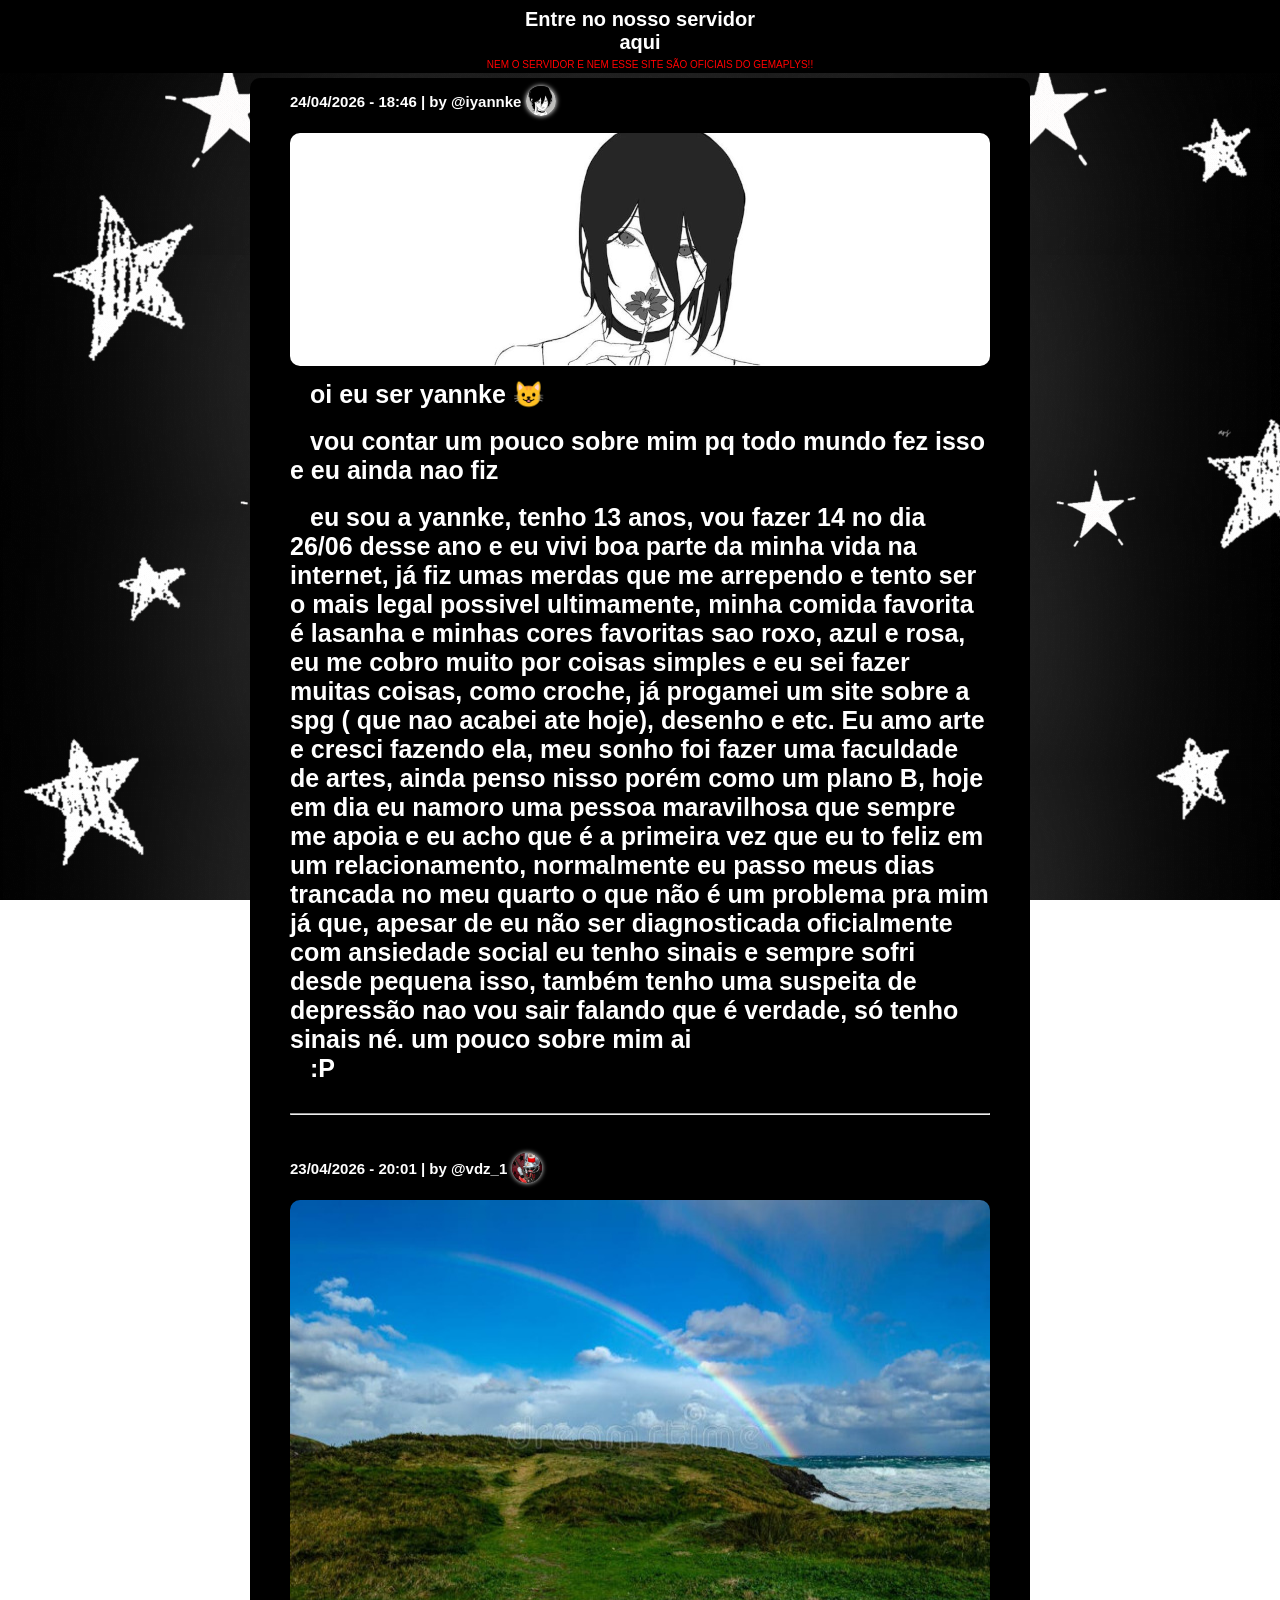
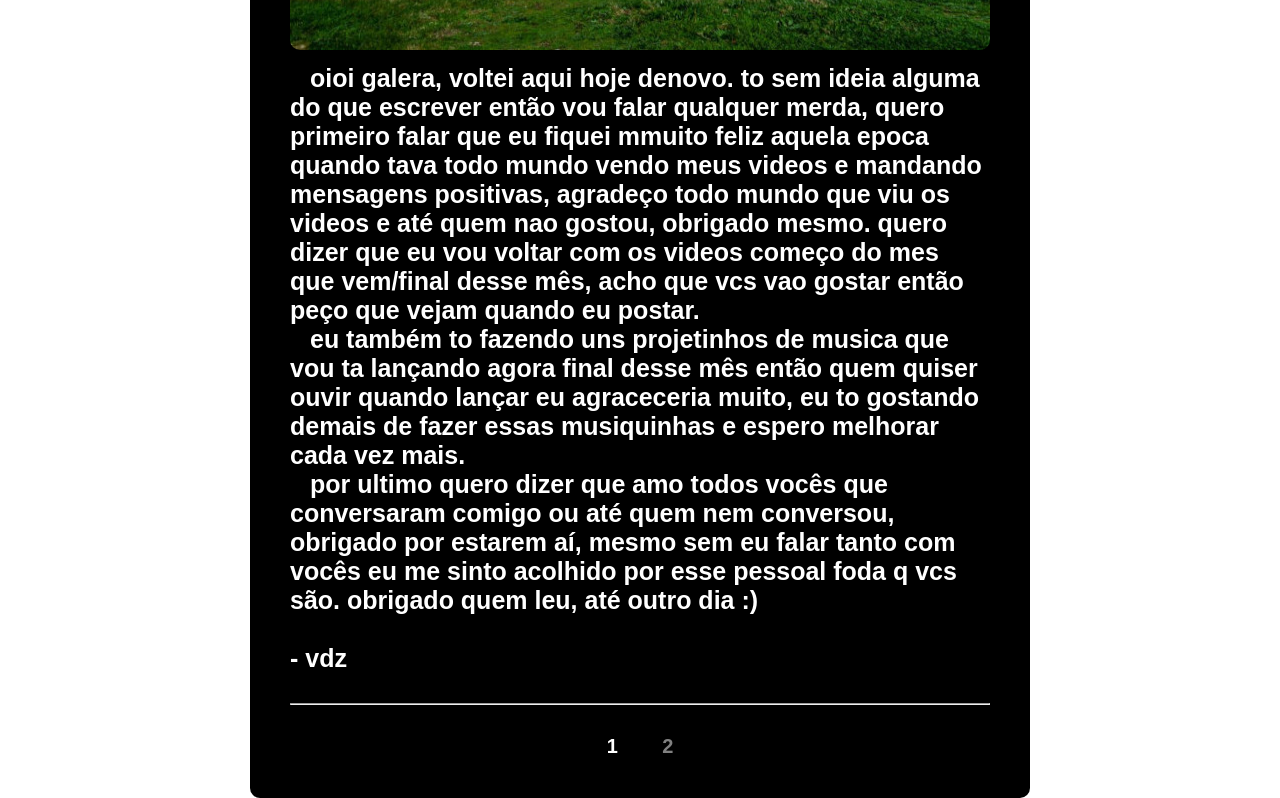
==== index.html @ 408a8327 "Update index.html" ====
<!DOCTYPE html>
<html lang="pt-br">
<head>
    <meta charset="UTF-8">
    <meta name="viewport" content="width=device-width, initial-scale=1.0">
    <title>Blog Da Comunidade</title>
    <link rel="stylesheet" href="style.css">
    <link rel="shortcut icon" href="imagens/favicon/yltv.jpg" type="image/x-icon">
</head>
<body>
    <header>
        <a href="https://discord.gg/aCdJCSTmqy" target="_blank">
            <h1>Entre no nosso servidor aqui</h1> 
        </a>
        <p>NEM O SERVIDOR E NEM ESSE SITE SÃO OFICIAIS DO GEMAPLYS!!</p>
    </header>
    <main>
        <!-- Post 12 -->
        <div class="quem">
            <span>
                <h1>24/04/2026 - 18:46 | by @iyannke</h1>
            </span>
            <img src="imagens/pessoas/yannke.png" alt="yannke">
        </div>

        <img src="imagens/postagem/imagem0012.png" alt="reze">
            <p><strong>oi eu ser yannke 😺</strong></p><br>
            <p><strong>vou contar  um pouco sobre mim pq todo mundo fez isso e eu ainda nao fiz</strong></p> <br>
            <p>
                <strong>
                    eu sou a yannke, tenho 13 anos, vou fazer 14 no dia 26/06 desse ano e eu vivi boa parte da minha vida na internet, já fiz umas merdas que me arrependo e tento ser o mais legal possivel ultimamente, minha comida favorita é lasanha e minhas cores favoritas sao roxo, azul e rosa, eu me cobro muito por coisas simples e eu sei fazer muitas coisas, como croche, já progamei um site sobre a spg ( que nao acabei ate hoje), desenho e etc. Eu amo arte e cresci fazendo ela, meu sonho foi fazer uma faculdade de artes, ainda penso nisso porém como um plano B, hoje em dia eu namoro uma pessoa maravilhosa que sempre me apoia e eu acho que é a primeira vez que eu to feliz em um relacionamento, normalmente eu passo meus dias trancada no meu quarto o que não é um problema pra mim já que, apesar de eu não ser diagnosticada oficialmente com ansiedade social eu tenho sinais e sempre sofri desde pequena isso, também tenho uma suspeita de depressão nao vou sair falando que é verdade, só tenho sinais né.
                    um pouco sobre mim ai
                </strong>
            </p>
            <p><strong>:P</strong></p>

        <hr>
        <!-- Fim Post 12 -->

        <!-- Post 11 -->
        <div class="quem">
            <span>
                <h1>23/04/2026 - 20:01 | by @vdz_1</h1>
            </span>
            <img src="imagens/pessoas/vdz.png" alt="vdz">
        </div>

        <img src="imagens/postagem/imagem0011.jpg" alt="paisagem">

        <p>
            <strong>
            oioi galera, voltei aqui hoje denovo. to sem ideia alguma do que escrever então vou falar qualquer merda, quero primeiro falar que eu fiquei mmuito feliz aquela epoca quando tava todo mundo vendo meus videos e mandando mensagens positivas, agradeço todo mundo que viu os videos e até quem nao gostou, obrigado mesmo. quero dizer que eu vou voltar com os videos começo do mes que vem/final desse mês, acho que vcs vao gostar então peço que vejam quando eu postar.
            <p>eu também to fazendo uns projetinhos de musica que vou ta lançando agora final desse mês então quem quiser ouvir quando lançar eu agraceceria muito, eu to gostando demais de fazer essas musiquinhas e espero melhorar cada vez mais.</p>
            <p>
            <strong>
                por ultimo quero dizer que amo todos vocês que conversaram comigo ou até quem nem conversou, obrigado por estarem aí, mesmo sem eu falar tanto com vocês eu me sinto acolhido por esse pessoal foda q vcs são. obrigado quem leu, até outro dia :)<br><br>
                    - vdz
            </strong>
            </p>
            </strong>
        </p>
        <hr>
        <!-- Fim Post 11 -->
        
        <div class="paginas">
            <a href="index.html">1</a>
            <a href="pagina2.html" style="color:gray">2</a>
        </div>
    </main>

</body>
</html>
---- style.css ----
@charset "UTF-8";

* {
    font-family: 'Franklin Gothic Medium', 'Arial Narrow', Arial, sans-serif;
    padding: 0px;
    margin: 0px;
}
body > p {
    position: absolute;
    color:black;
}
body {
    background-image: url(imagens/fundo2.gif);
    background-attachment: fixed;
}

header {
    background-color: rgb(0, 0, 0);
    padding: 3px;
    position: sticky;
    top: 0;
    z-index: 10;
}

header h1 {
    text-align: center;
    text-decoration: none;
    color: rgb(255, 255, 255);
    width: 260px;
    margin: auto;
    padding: 5px;
    border-radius: 10px;
    transition: .2s;
    font-size: 20px;
}

header a {
    text-decoration: none;
}

header h1:hover {
    text-decoration: underline;
    color:white;
    transform: scale(1.1);
}

header > p {
    font-size: 10px;
    text-align: center;
    color:red;
}

main {
    background-color: rgb(0, 0, 0);
    max-width: 700px;
    min-width: 300px;
    padding: 40px;
    padding-top: 0;
    border-radius: 10px;
    margin: auto;
    margin-top: 5px ;
    box-shadow: 1px 1px 500px rgba(255, 255, 255, 0.371);
    
}

main > div.quem {
    display:flex;
    align-items: center;
    color: white
}

main > div.quem > span > h1 {
    margin-top: 0px;
    text-decoration: none;
    font-size: 15px;
    height: 30px;
    padding-top:15px;
    
}

main > div.quem > img {
    width: 30px;
    height: 30px;
    border-radius: 50%;
    margin:5px;
    box-shadow: 0 0 5px white;

}

main a {
    color:white
}
img {
    position: sticky;
    width: 100%;
    margin: auto;
    margin-top: 10px;
    margin-bottom: 10px;
    border-radius: 10px;
    box-shadow: 1px 1px 10px rgba(0, 0, 0, 0.401);
    max-height: 450px;
}

p {
    font-weight: 500;
    font-size: 25px;
    color: white;
    text-indent: 20px;
}

p p {
    font-weight: 500;
    font-size: 25px;
    color: white;
    text-indent: 20px;
}

hr {
    margin: 30px 0px 30px 0px;
    color: white
}

main > div.paginas {
    text-align: center;
    margin-top: 20px;
}

main > div.paginas > a {
    text-decoration: none;
    font-size: 20px;
    margin: 0 10px 0 10px;
    font-weight: 900;
    padding: 10px;
}
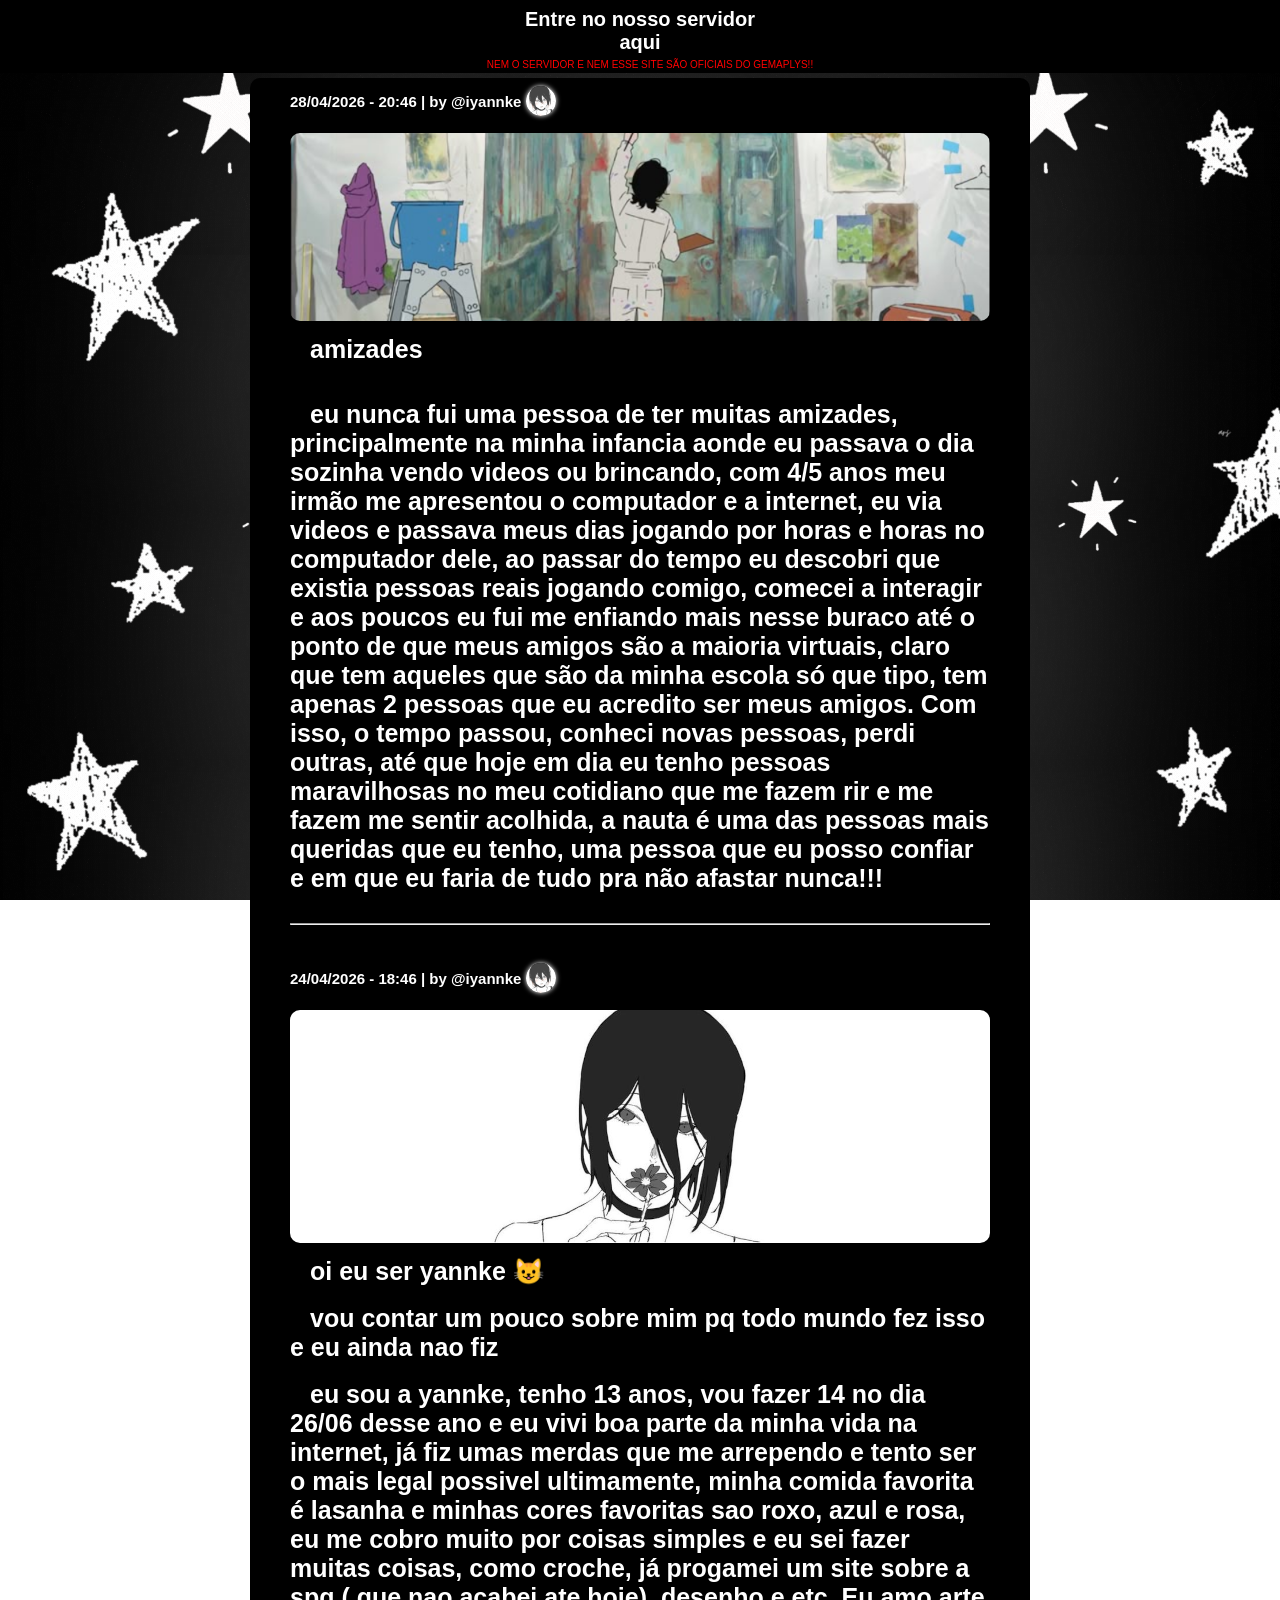
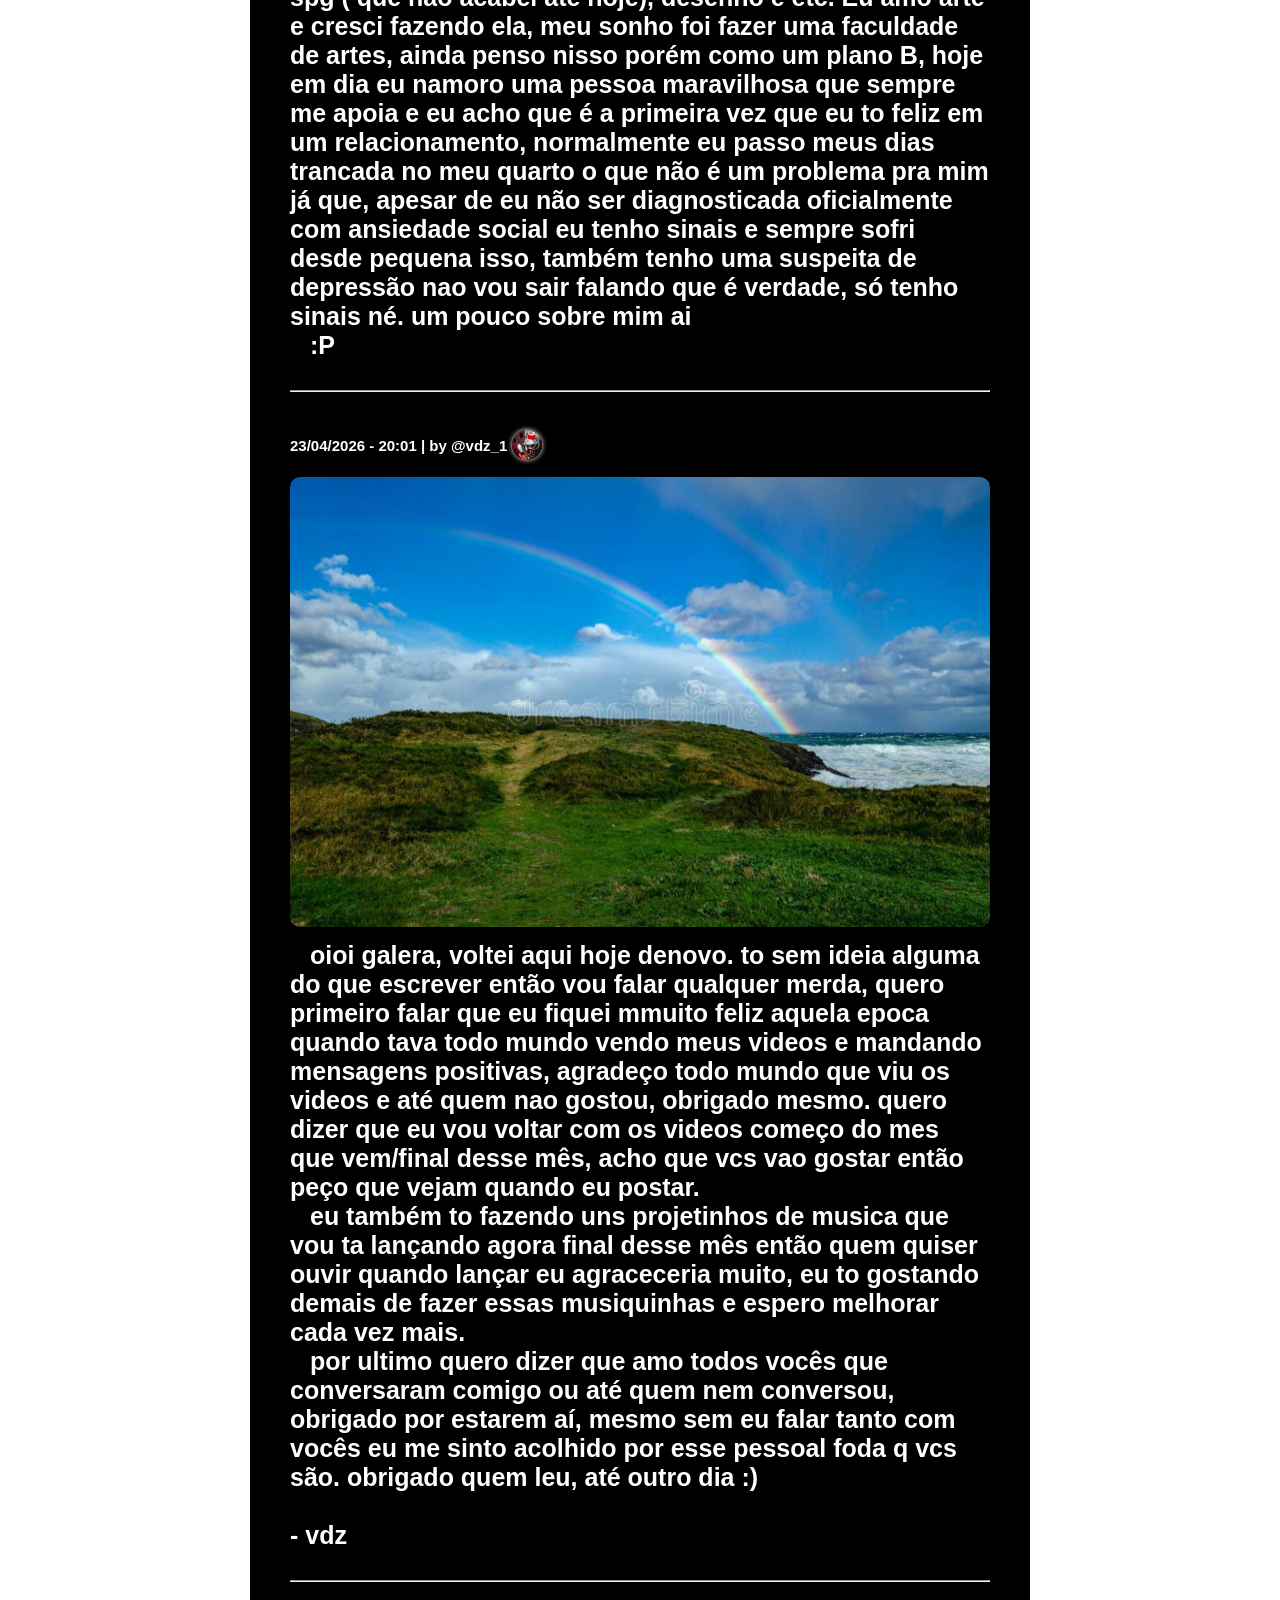
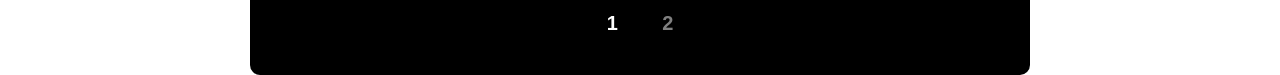
==== commit 5dfb6270: "post 13" ====
--- a/index.html
+++ b/index.html
@@ -15,6 +15,22 @@
         <p>NEM O SERVIDOR E NEM ESSE SITE SÃO OFICIAIS DO GEMAPLYS!!</p>
     </header>
     <main>
+        <!-- Post 13 -->
+        <div class="quem">
+            <span>
+                <h1>28/04/2026 - 20:46 | by @iyannke</h1>
+            </span>
+            <img src="imagens/pessoas/yannke.png" alt="yannke">
+        </div>
+
+        <img src="imagens/postagem/imagem0013.png" alt="look back">
+            <p><strong>amizades</strong></p><br><br>
+
+            <p><strong>eu nunca fui uma pessoa de ter muitas amizades, principalmente na minha infancia aonde eu passava o dia sozinha vendo videos ou brincando, com 4/5 anos meu irmão me apresentou o computador e a internet, eu via videos e passava meus dias jogando por horas e horas no computador dele, ao passar do tempo eu descobri que existia pessoas reais jogando comigo, comecei a interagir e aos poucos eu fui me enfiando mais nesse buraco até o ponto de que meus amigos são a maioria virtuais, claro que tem aqueles que são da minha escola só que tipo, tem apenas 2 pessoas que eu acredito ser meus amigos. Com isso, o tempo passou, conheci novas pessoas, perdi outras, até que hoje em dia eu tenho pessoas maravilhosas no meu cotidiano que me fazem rir e me fazem me sentir acolhida, a nauta é uma das pessoas mais queridas que eu tenho, uma pessoa que eu posso confiar e em que eu faria de tudo pra não afastar nunca!!!</strong></p>
+
+        <hr>
+        <!-- Fim Post 13 -->
+        
         <!-- Post 12 -->
         <div class="quem">
             <span>
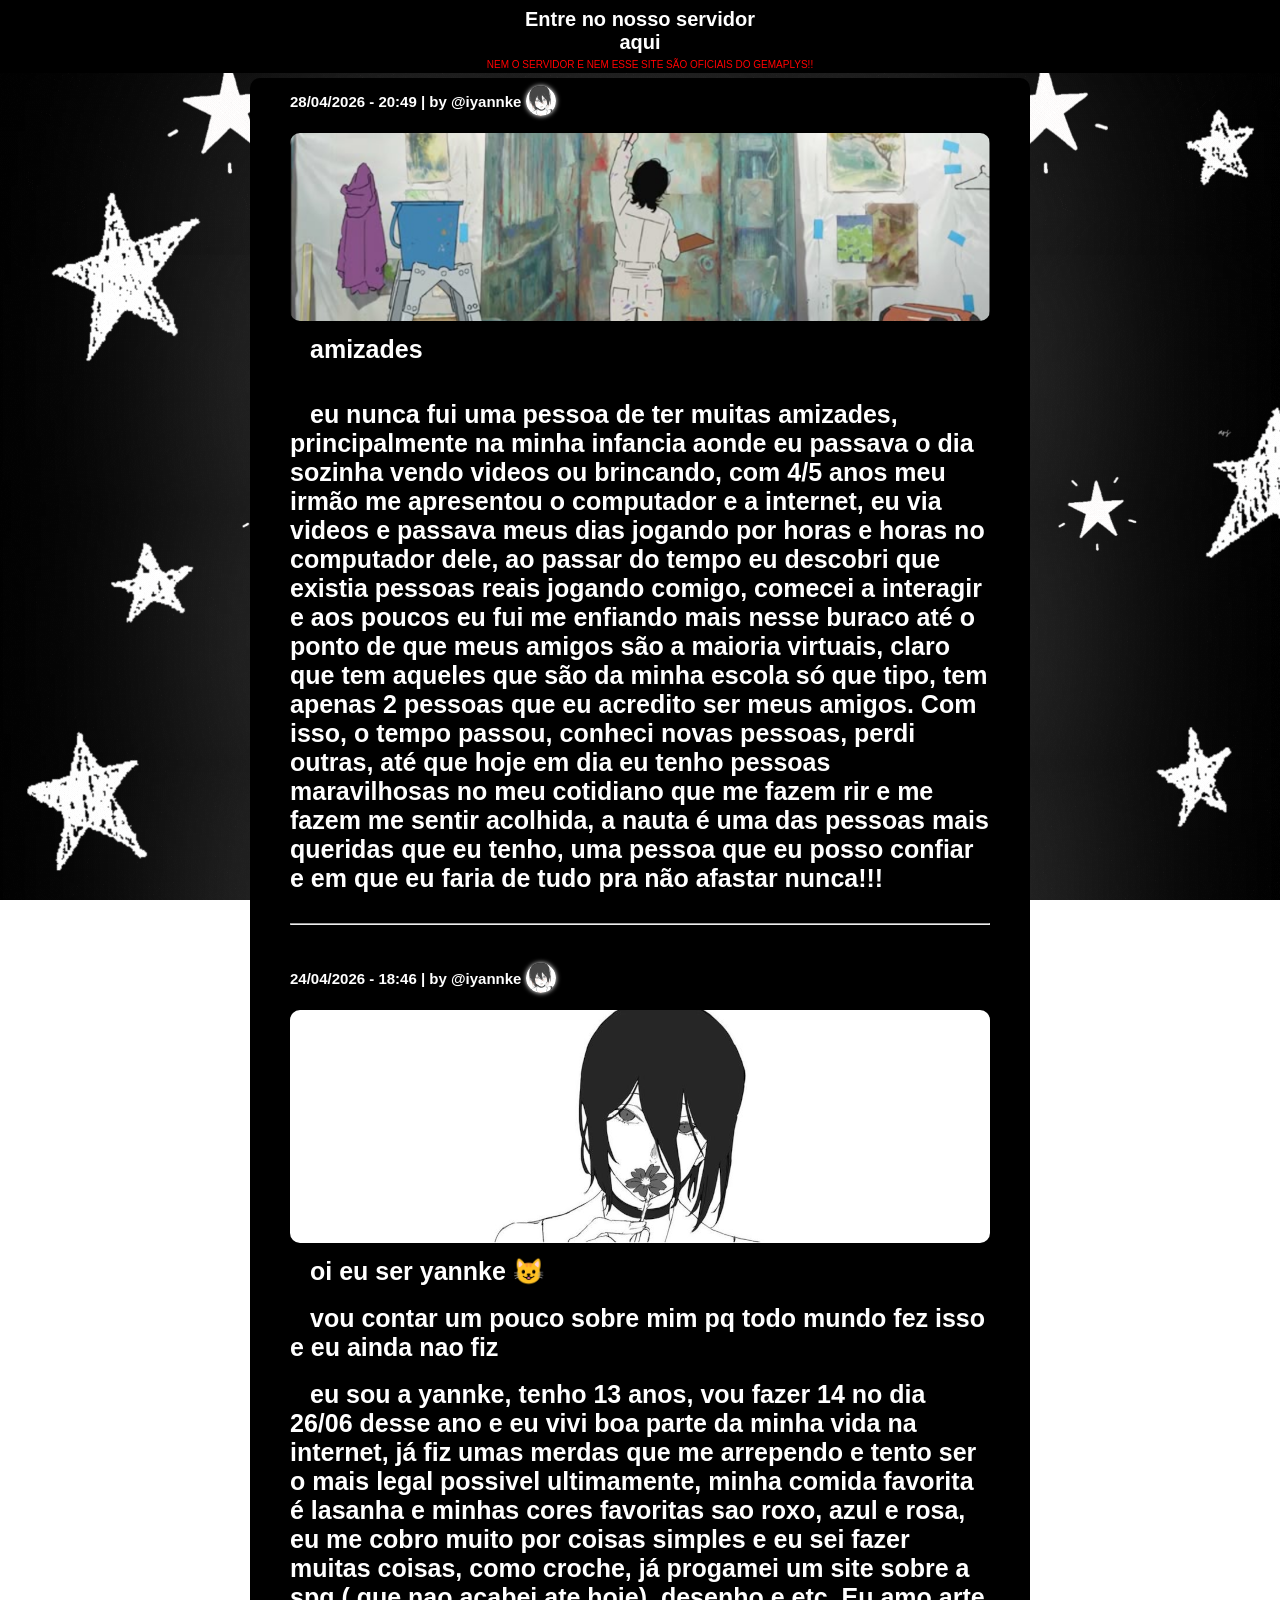
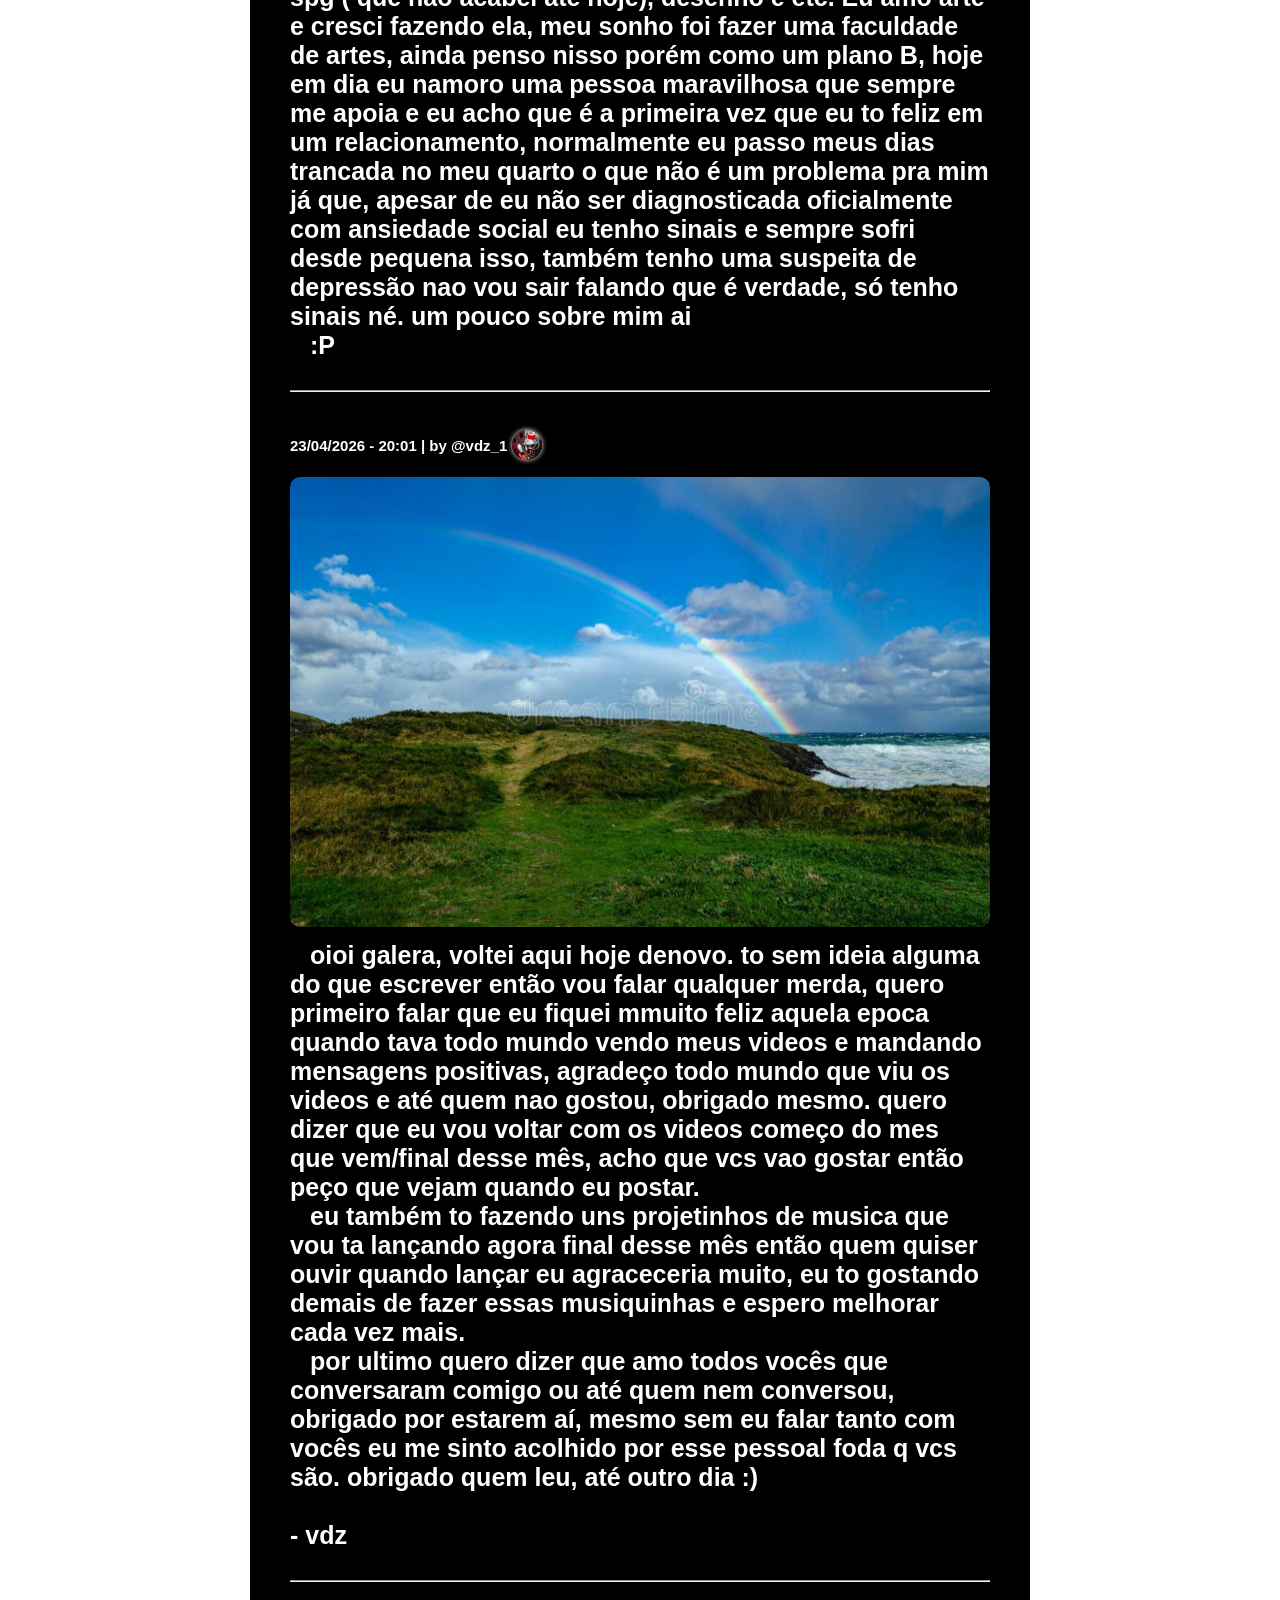
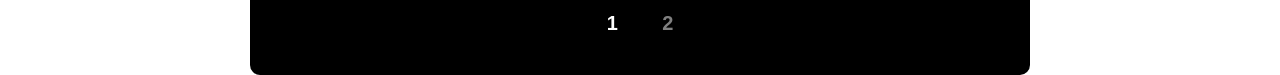
==== commit 9889293e: "Update index.html" ====
--- a/index.html
+++ b/index.html
@@ -18,7 +18,7 @@
         <!-- Post 13 -->
         <div class="quem">
             <span>
-                <h1>28/04/2026 - 20:46 | by @iyannke</h1>
+                <h1>28/04/2026 - 20:49 | by @iyannke</h1>
             </span>
             <img src="imagens/pessoas/yannke.png" alt="yannke">
         </div>
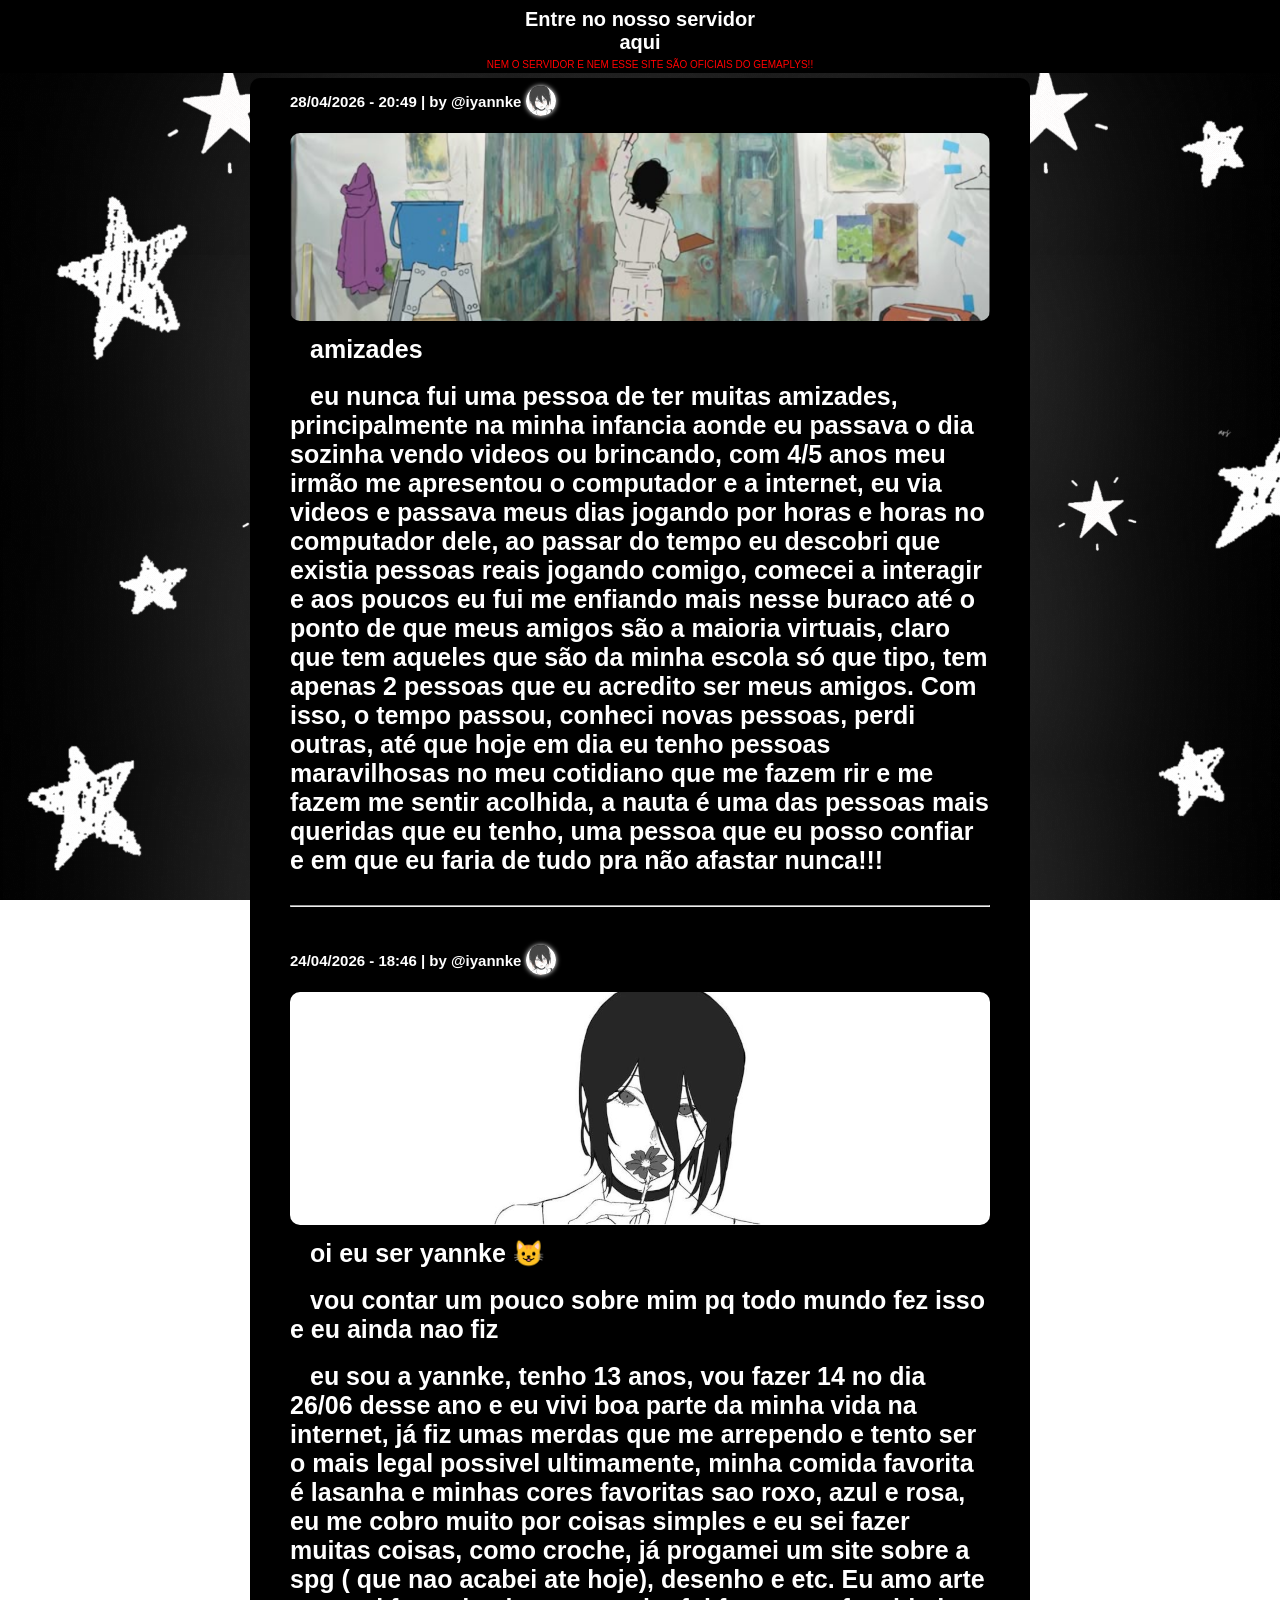
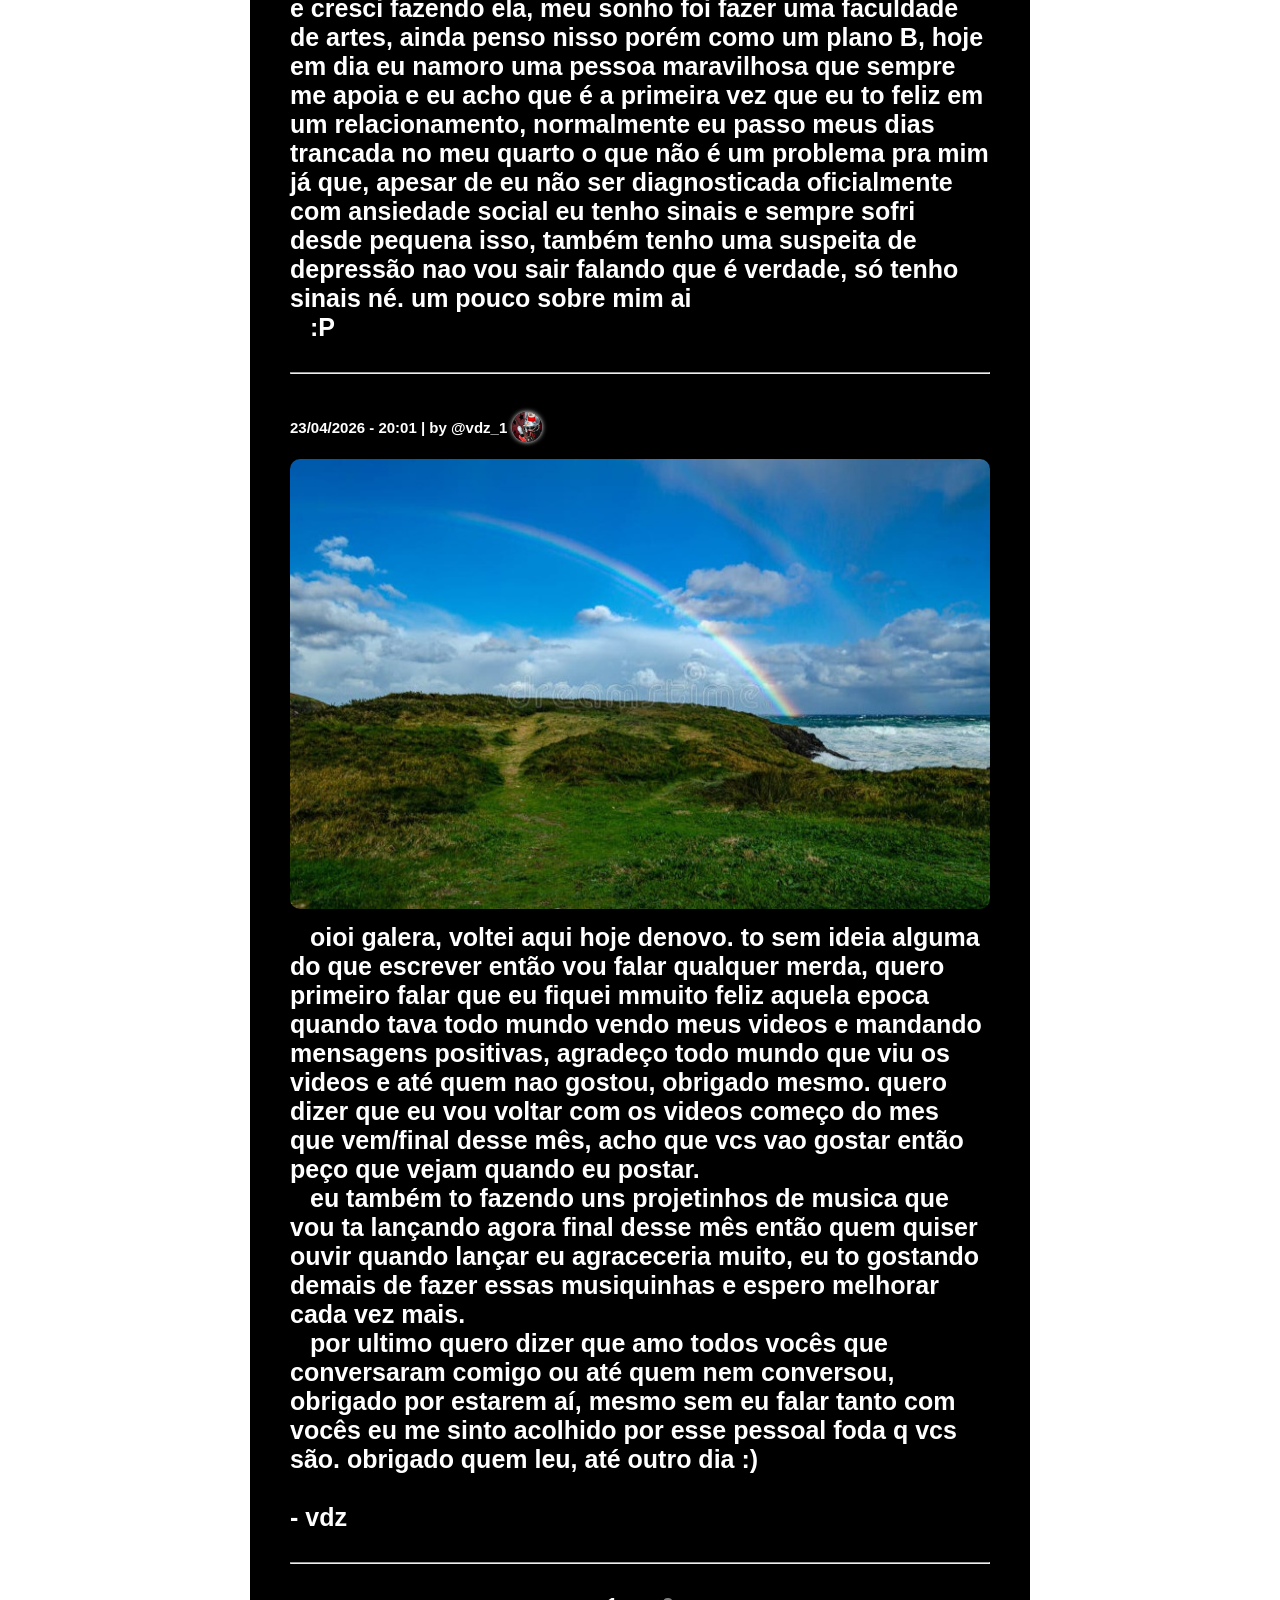
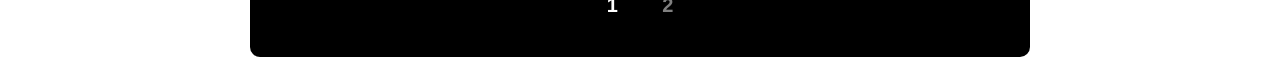
==== commit 51f67587: "Update index.html" ====
--- a/index.html
+++ b/index.html
@@ -24,7 +24,7 @@
         </div>
 
         <img src="imagens/postagem/imagem0013.png" alt="look back">
-            <p><strong>amizades</strong></p><br><br>
+            <p><strong>amizades</strong></p><br>
 
             <p><strong>eu nunca fui uma pessoa de ter muitas amizades, principalmente na minha infancia aonde eu passava o dia sozinha vendo videos ou brincando, com 4/5 anos meu irmão me apresentou o computador e a internet, eu via videos e passava meus dias jogando por horas e horas no computador dele, ao passar do tempo eu descobri que existia pessoas reais jogando comigo, comecei a interagir e aos poucos eu fui me enfiando mais nesse buraco até o ponto de que meus amigos são a maioria virtuais, claro que tem aqueles que são da minha escola só que tipo, tem apenas 2 pessoas que eu acredito ser meus amigos. Com isso, o tempo passou, conheci novas pessoas, perdi outras, até que hoje em dia eu tenho pessoas maravilhosas no meu cotidiano que me fazem rir e me fazem me sentir acolhida, a nauta é uma das pessoas mais queridas que eu tenho, uma pessoa que eu posso confiar e em que eu faria de tudo pra não afastar nunca!!!</strong></p>
 
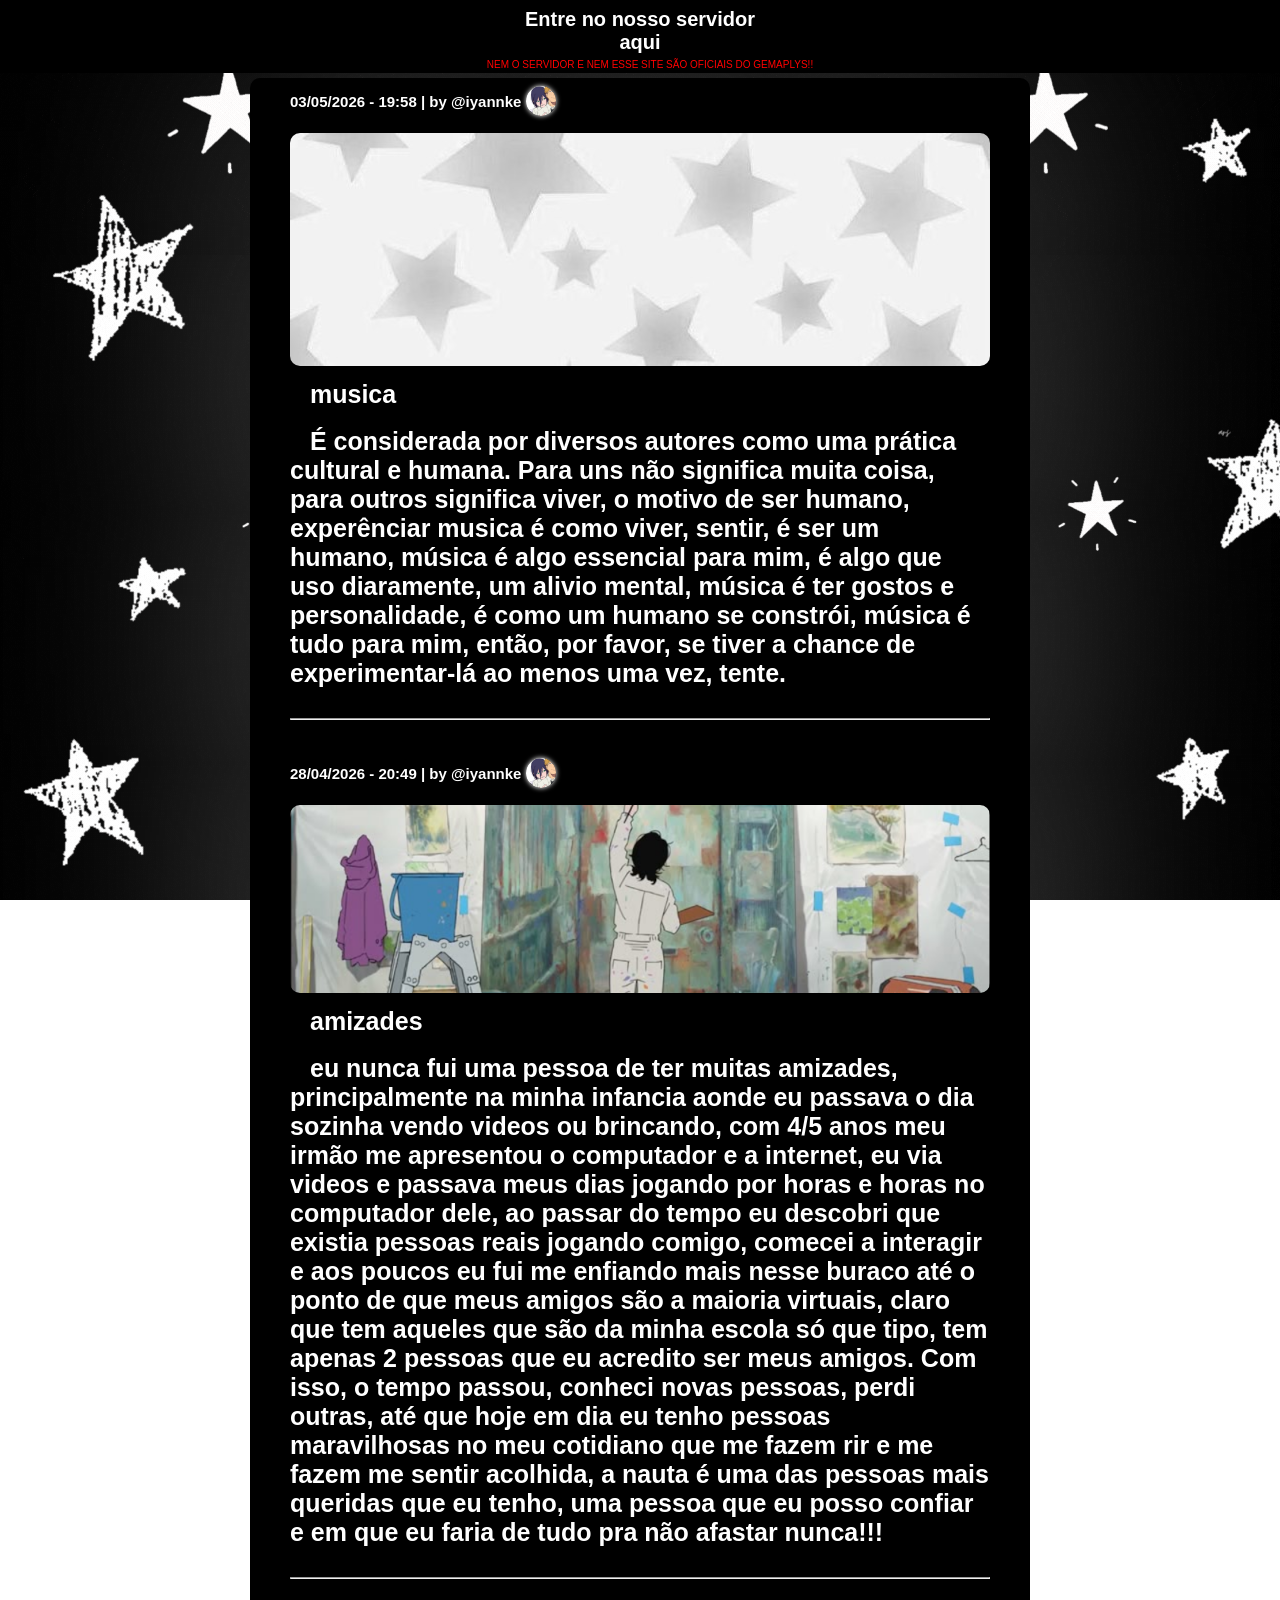
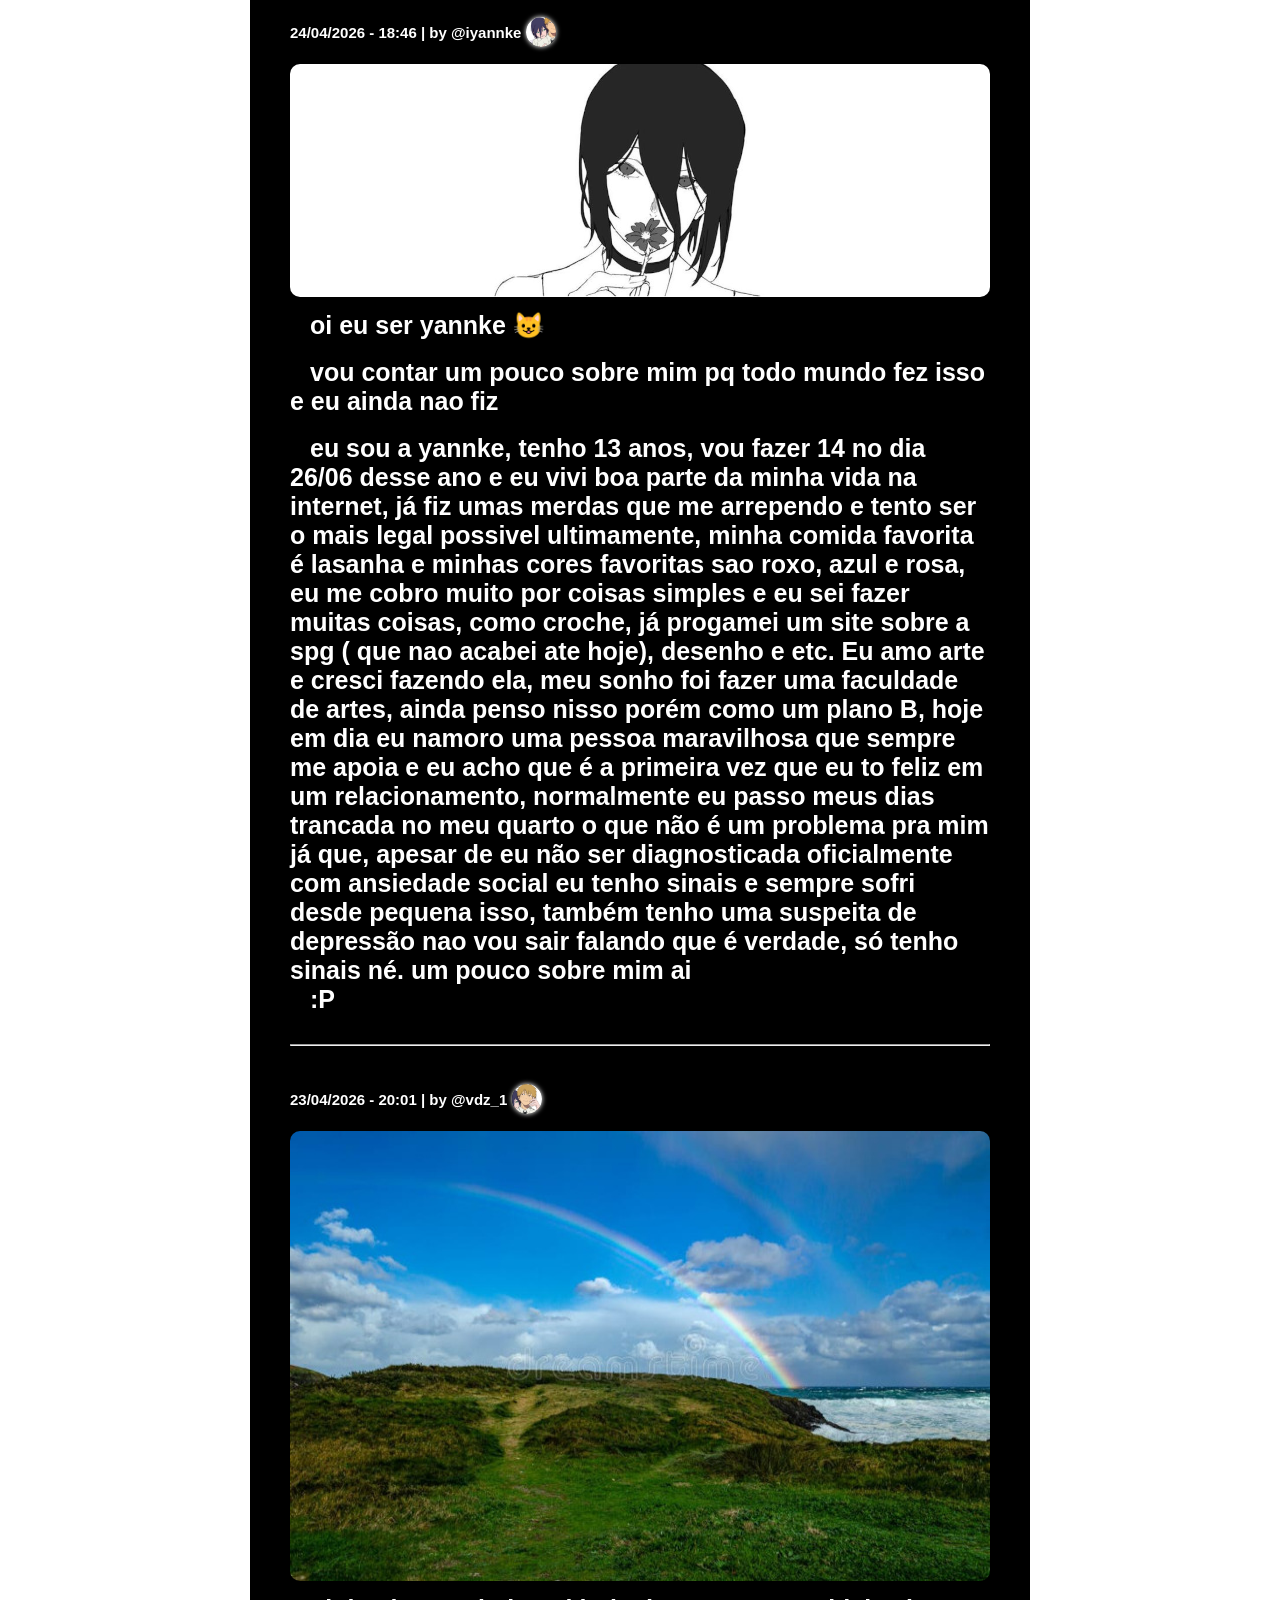
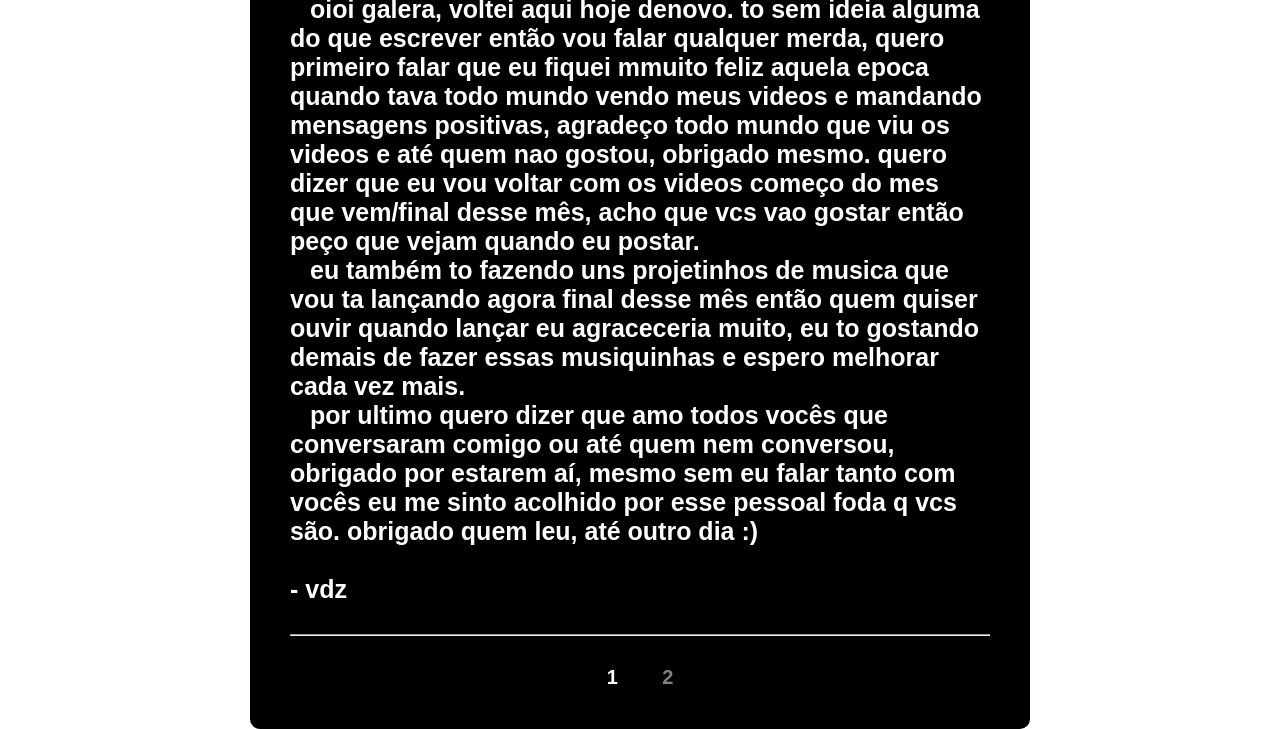
==== commit d0120a94: "asd" ====
--- a/index.html
+++ b/index.html
@@ -15,6 +15,22 @@
         <p>NEM O SERVIDOR E NEM ESSE SITE SÃO OFICIAIS DO GEMAPLYS!!</p>
     </header>
     <main>
+        <!-- Post 14 -->
+        <div class="quem">
+            <span>
+                <h1>03/05/2026 - 19:58 | by @iyannke</h1>
+            </span>
+            <img src="imagens/pessoas/yannke.png" alt="yannke">
+        </div>
+
+        <img src="imagens/postagem/imagem0014.jpg" alt="musga">
+            <p><strong>musica</strong></p><br>
+
+            <p><strong>É considerada por diversos autores como uma prática cultural e humana. Para uns não significa muita coisa, para outros significa viver, o motivo de ser humano, experênciar musica é como viver, sentir, é ser um humano, música é algo essencial para mim, é algo que uso diaramente, um alivio mental, música é ter gostos e personalidade, é como um humano se constrói, música é tudo para mim, então, por favor, se tiver a chance de experimentar-lá ao menos uma vez, tente.</strong></p>
+
+        <hr>
+        <!-- Fim Post 14 -->
+
         <!-- Post 13 -->
         <div class="quem">
             <span>
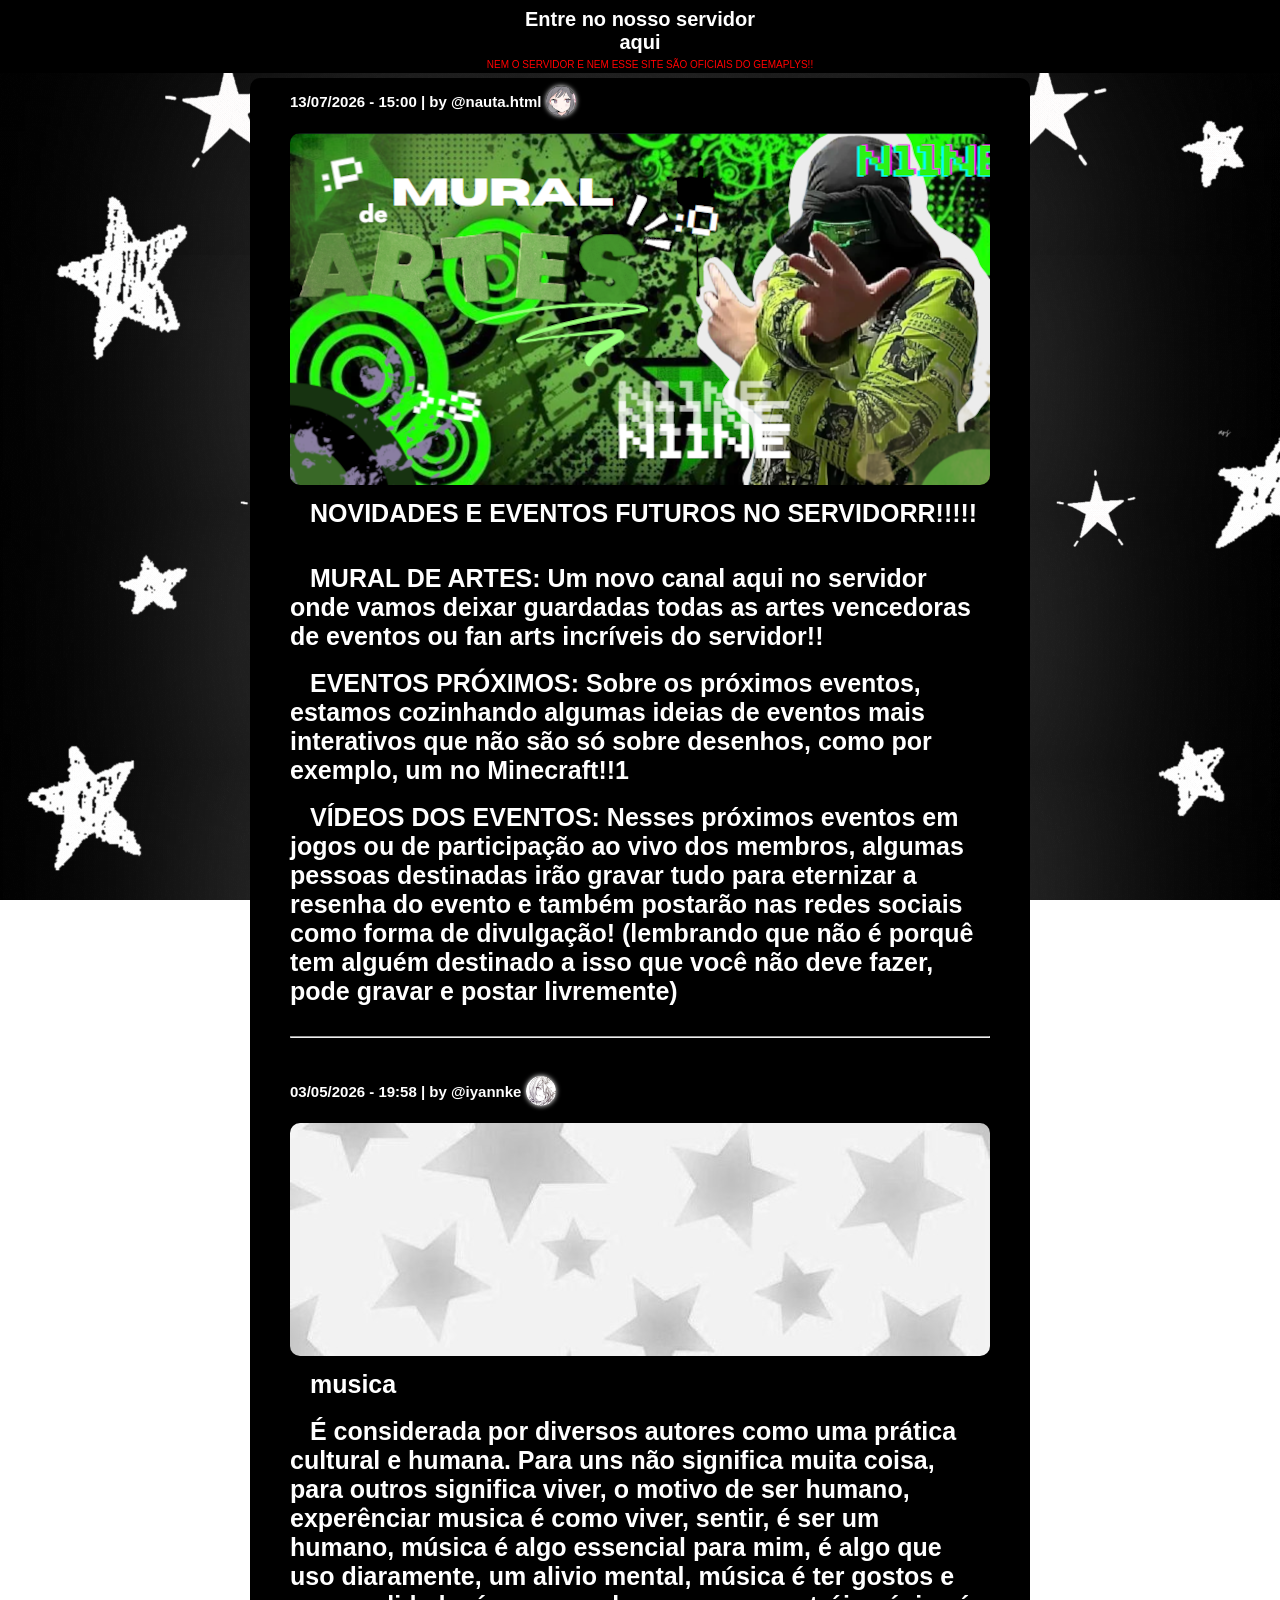
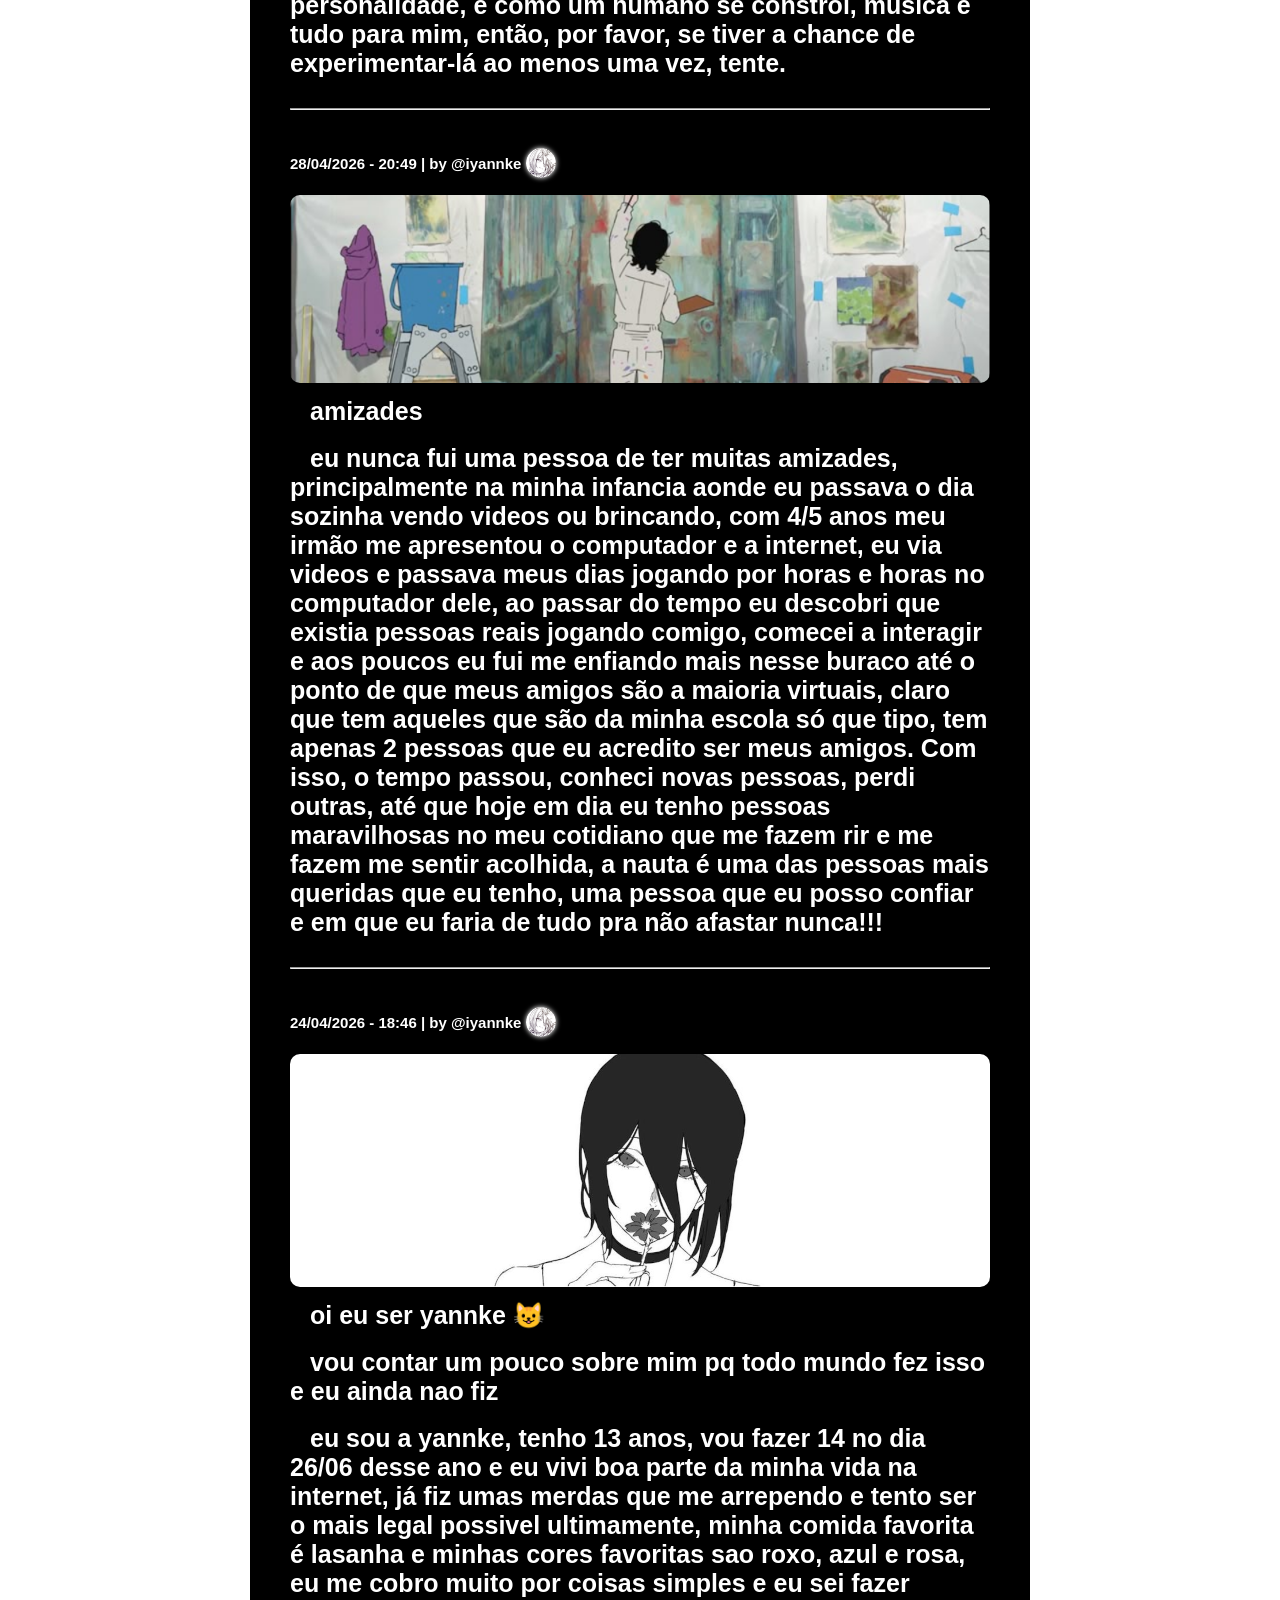
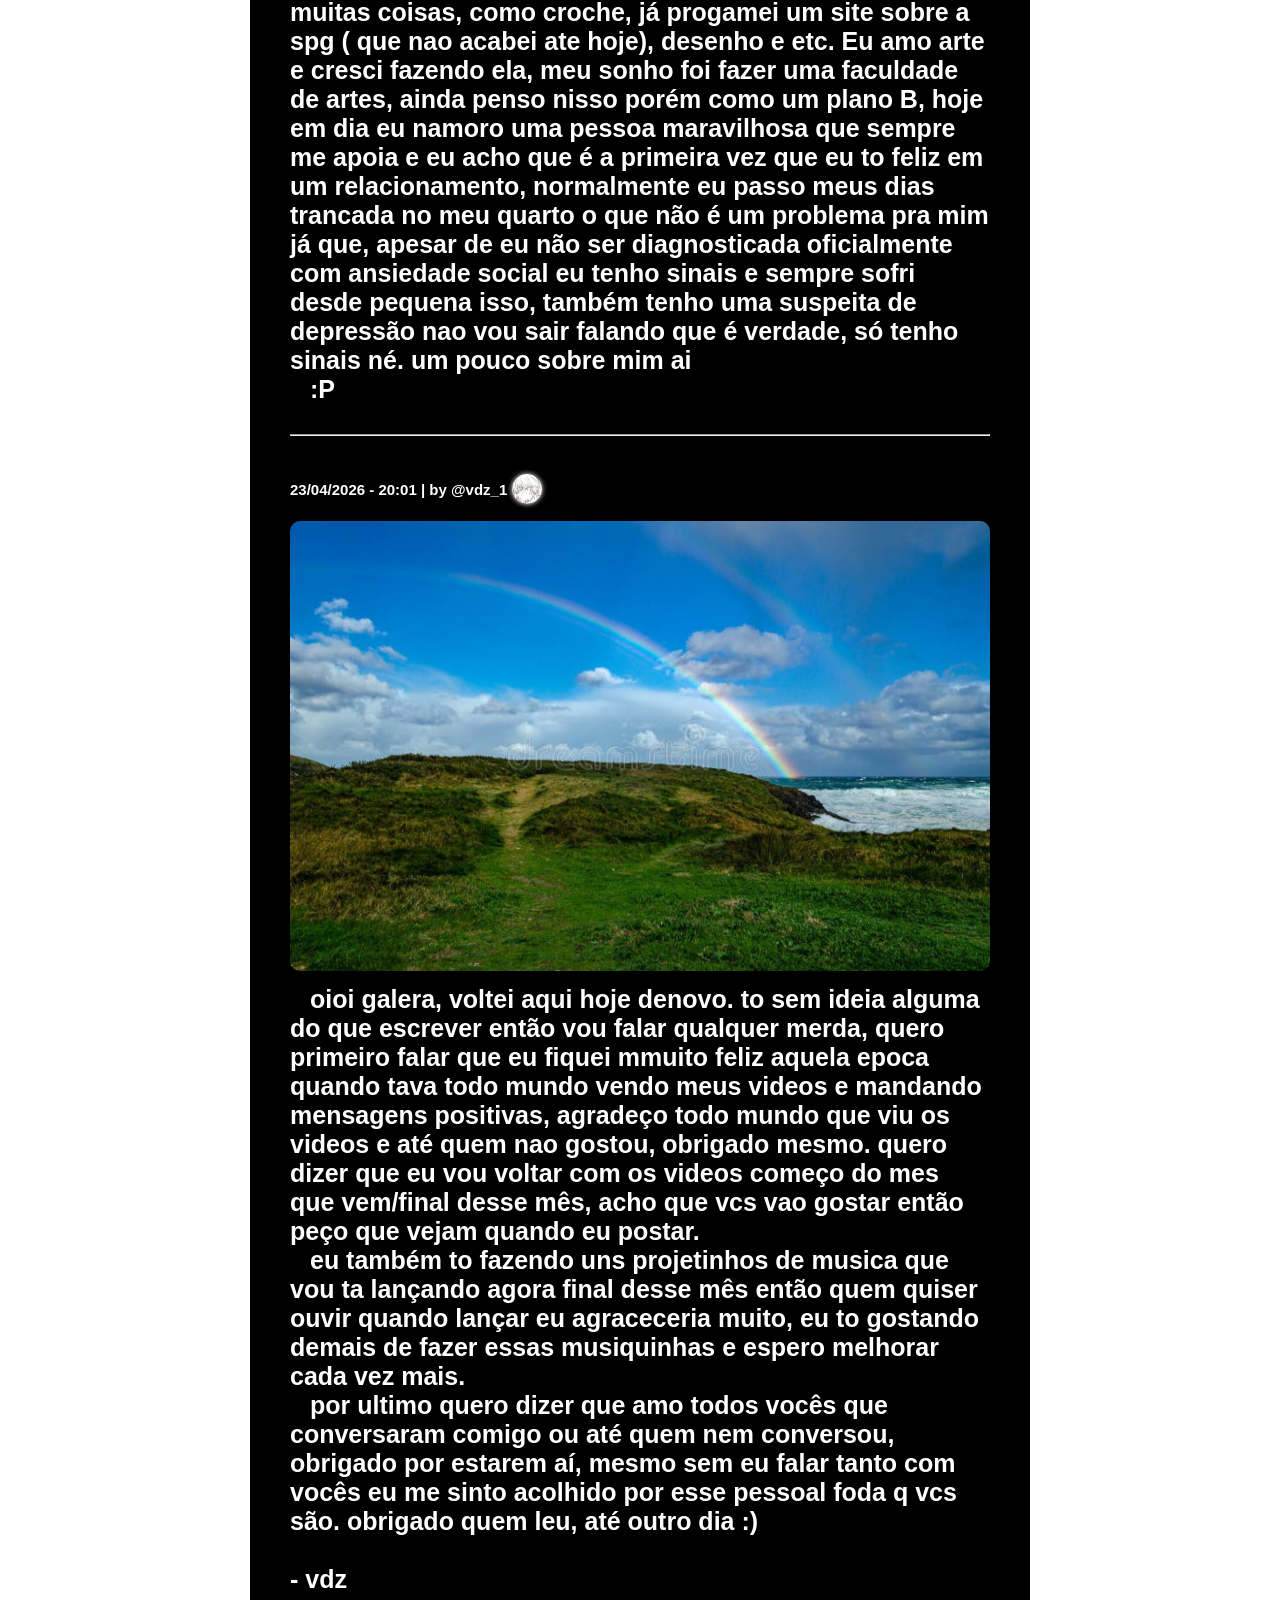
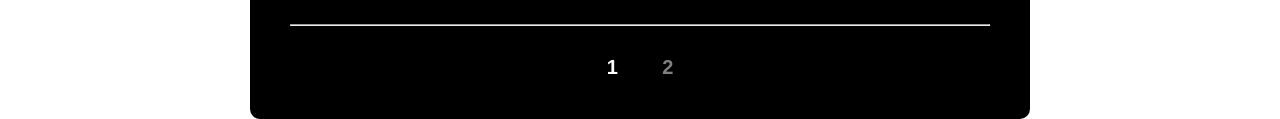
==== commit fddef21d: "post 15" ====
--- a/index.html
+++ b/index.html
@@ -15,6 +15,26 @@
         <p>NEM O SERVIDOR E NEM ESSE SITE SÃO OFICIAIS DO GEMAPLYS!!</p>
     </header>
     <main>
+        <!-- Post 15 -->
+        <div class="quem">
+            <span>
+                <h1>13/07/2026 - 15:00 | by @nauta.html</h1>
+            </span>
+            <img src="imagens/pessoas/nauta.png" alt="nauta">
+        </div>
+
+        <img src="imagens/postagem/imagem0015.png" alt="coisa legal">
+            <p><strong>NOVIDADES E EVENTOS FUTUROS NO SERVIDORR!!!!!</strong></p><br><br>
+
+            <p><strong>MURAL DE ARTES: Um novo canal aqui no servidor onde vamos deixar guardadas todas as artes vencedoras de eventos ou fan arts incríveis do servidor!!</strong></p> <br>
+
+            <p><strong>EVENTOS PRÓXIMOS: Sobre os próximos eventos, estamos cozinhando algumas ideias de eventos mais interativos que não são só sobre desenhos, como por exemplo, um no Minecraft!!1</strong></p> <br>
+
+            <p><strong>VÍDEOS DOS EVENTOS: Nesses próximos eventos em jogos ou de participação ao vivo dos membros, algumas pessoas destinadas irão gravar tudo para eternizar a resenha do evento e também postarão nas redes sociais como forma de divulgação! (lembrando que não é porquê tem alguém destinado a isso que você não deve fazer, pode gravar e postar livremente)</strong></p>
+
+        <hr>
+        <!-- Fim Post 15 -->
+
         <!-- Post 14 -->
         <div class="quem">
             <span>
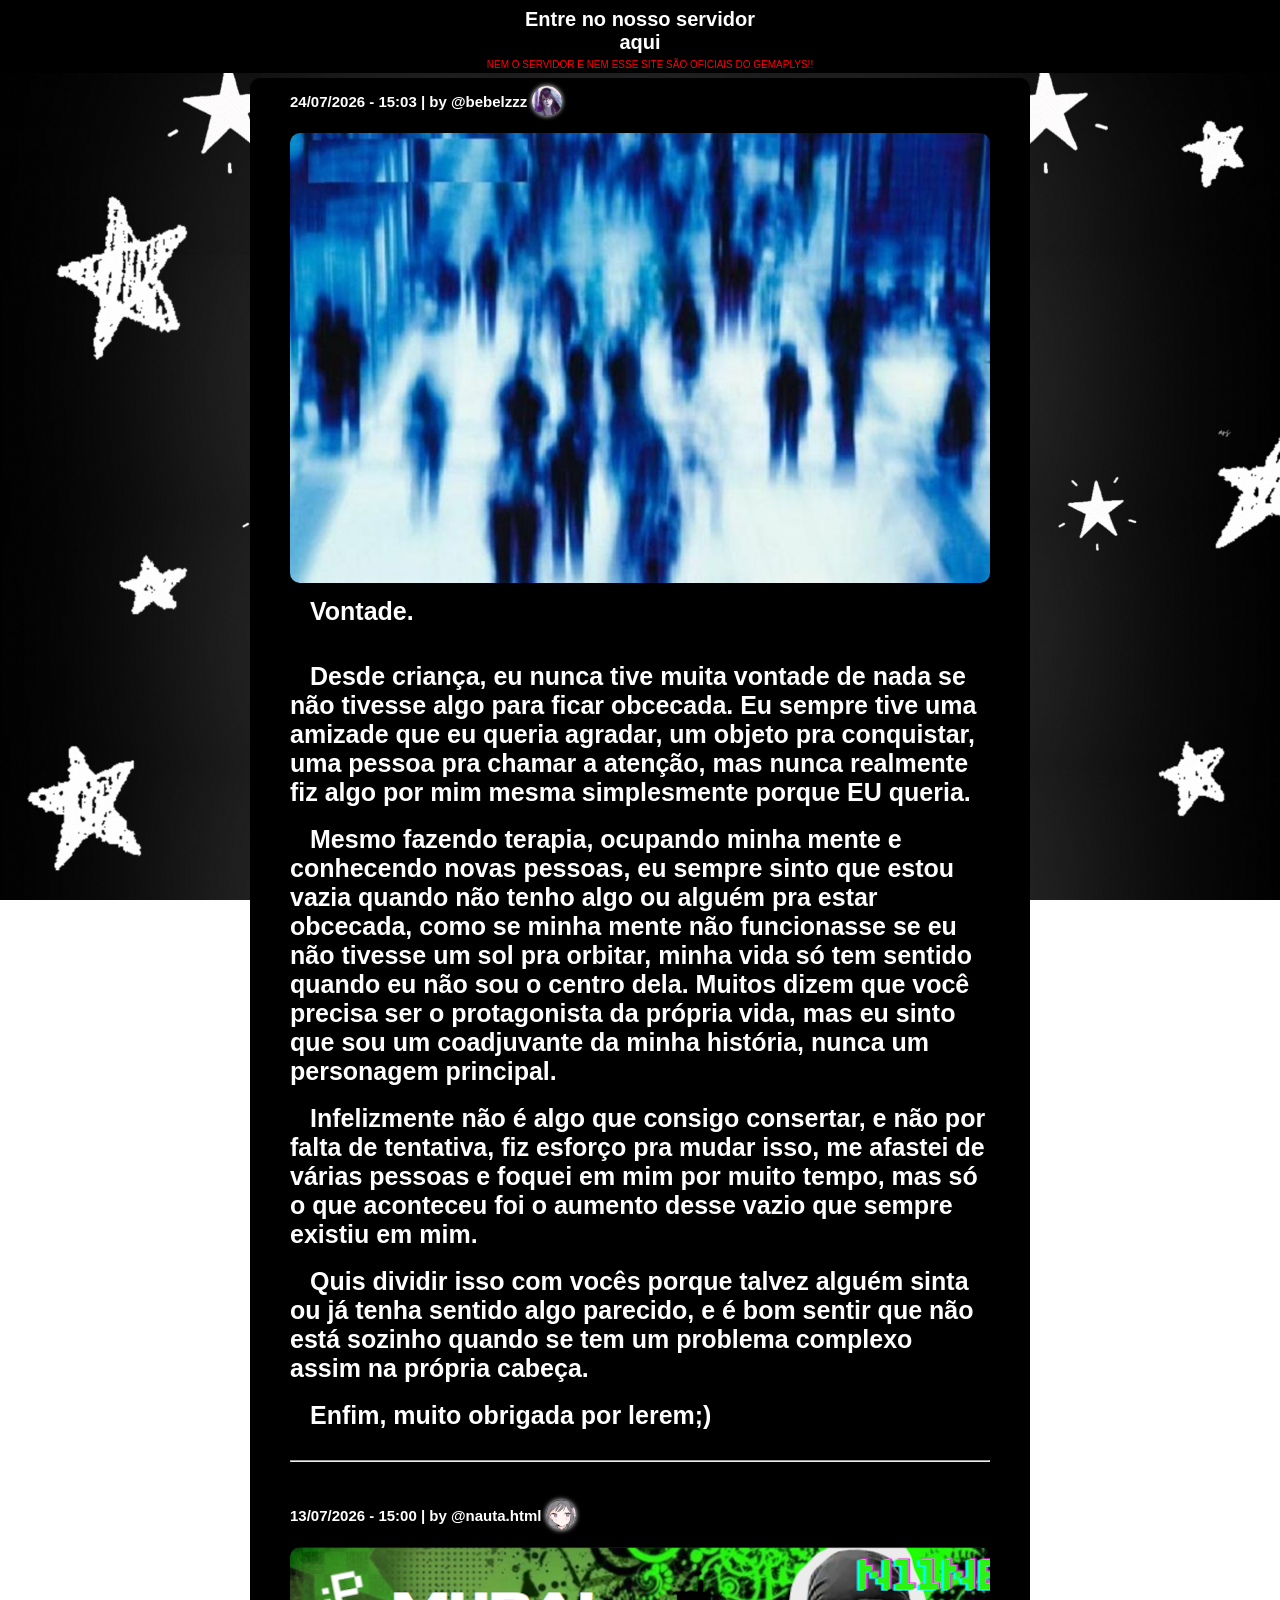
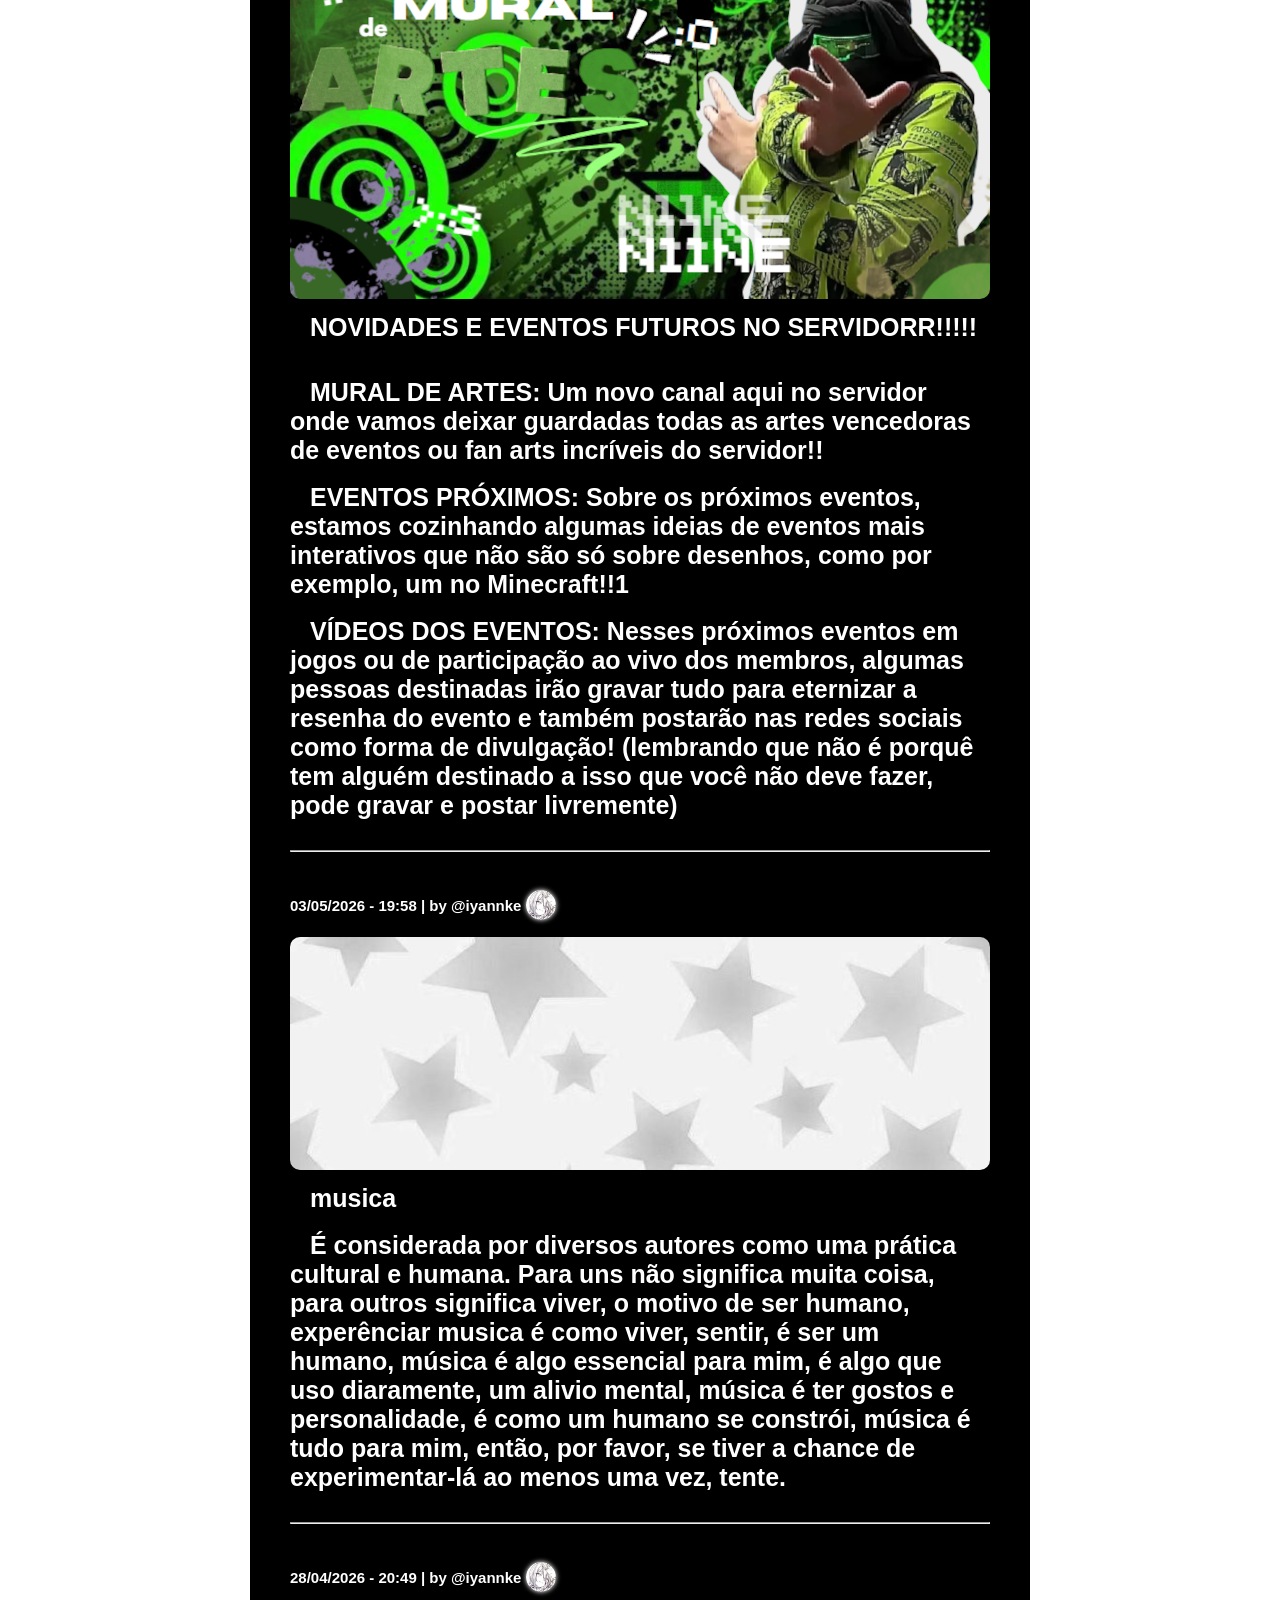
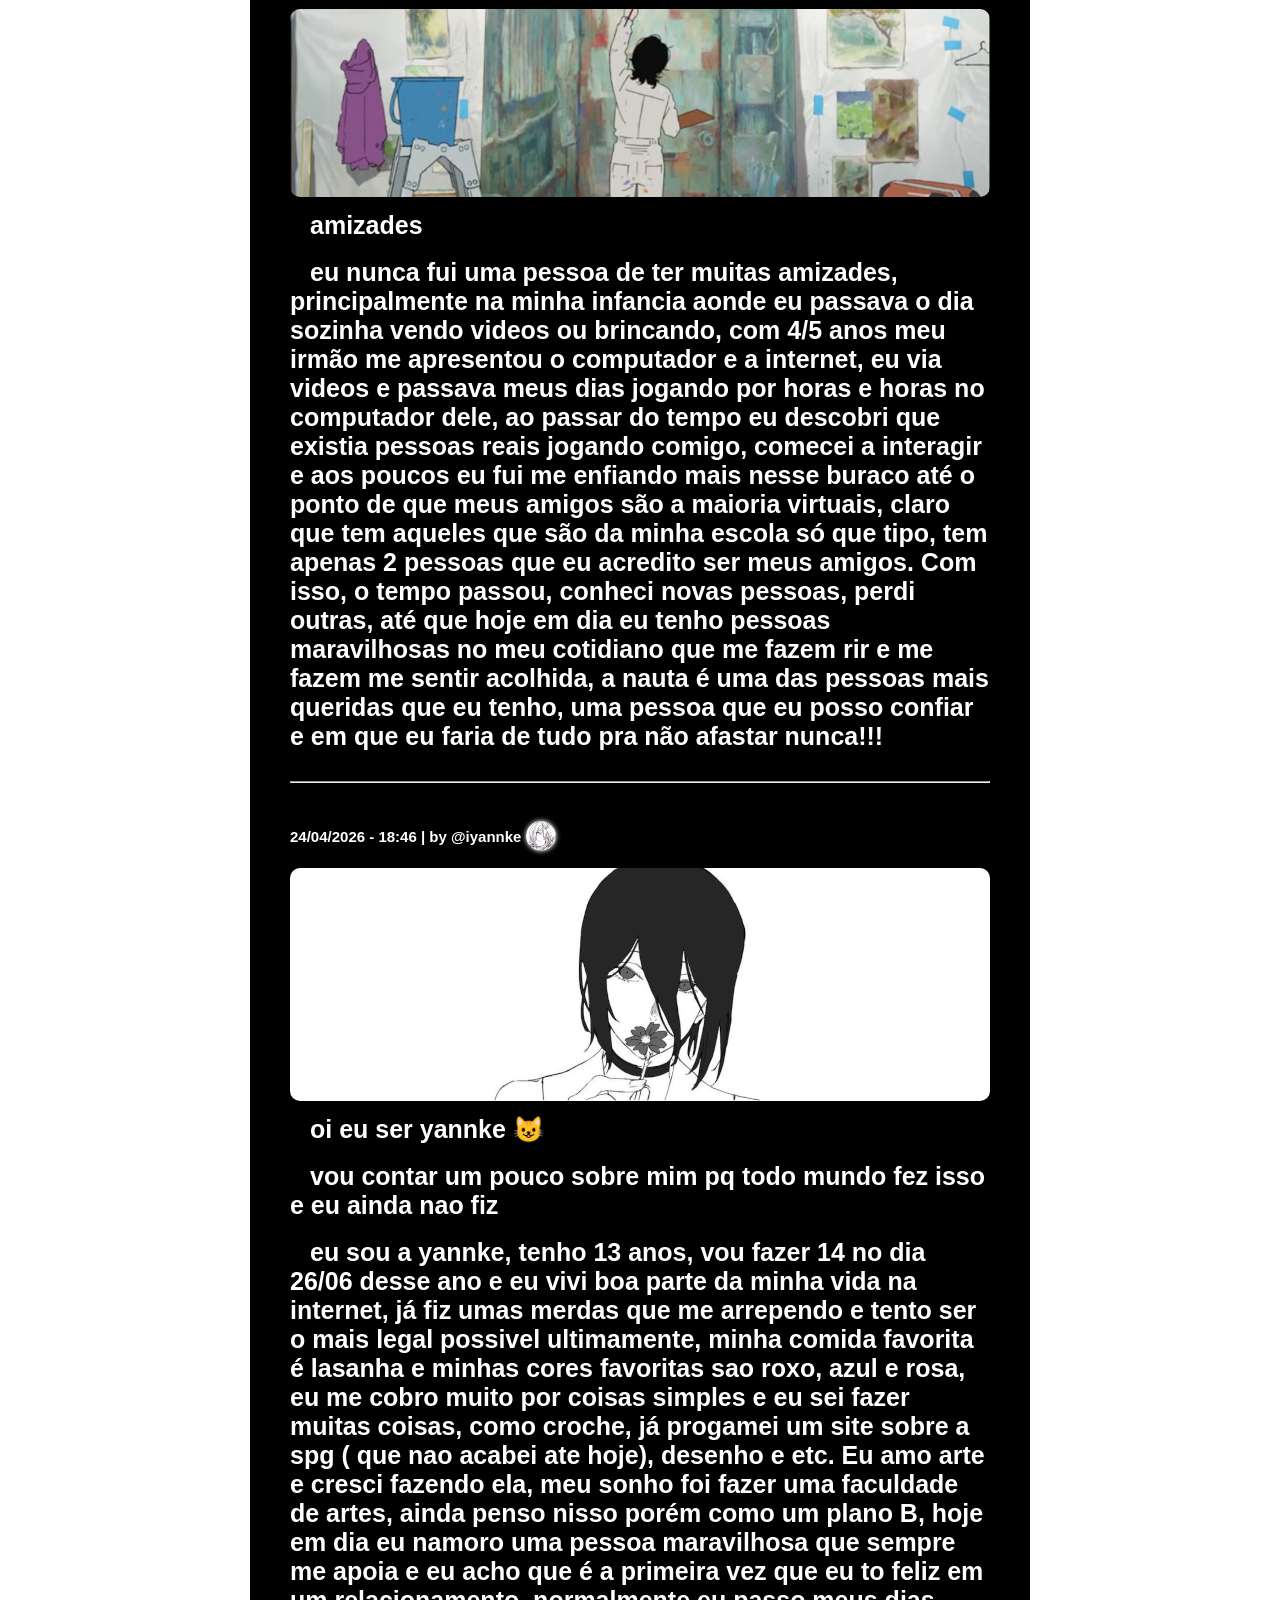
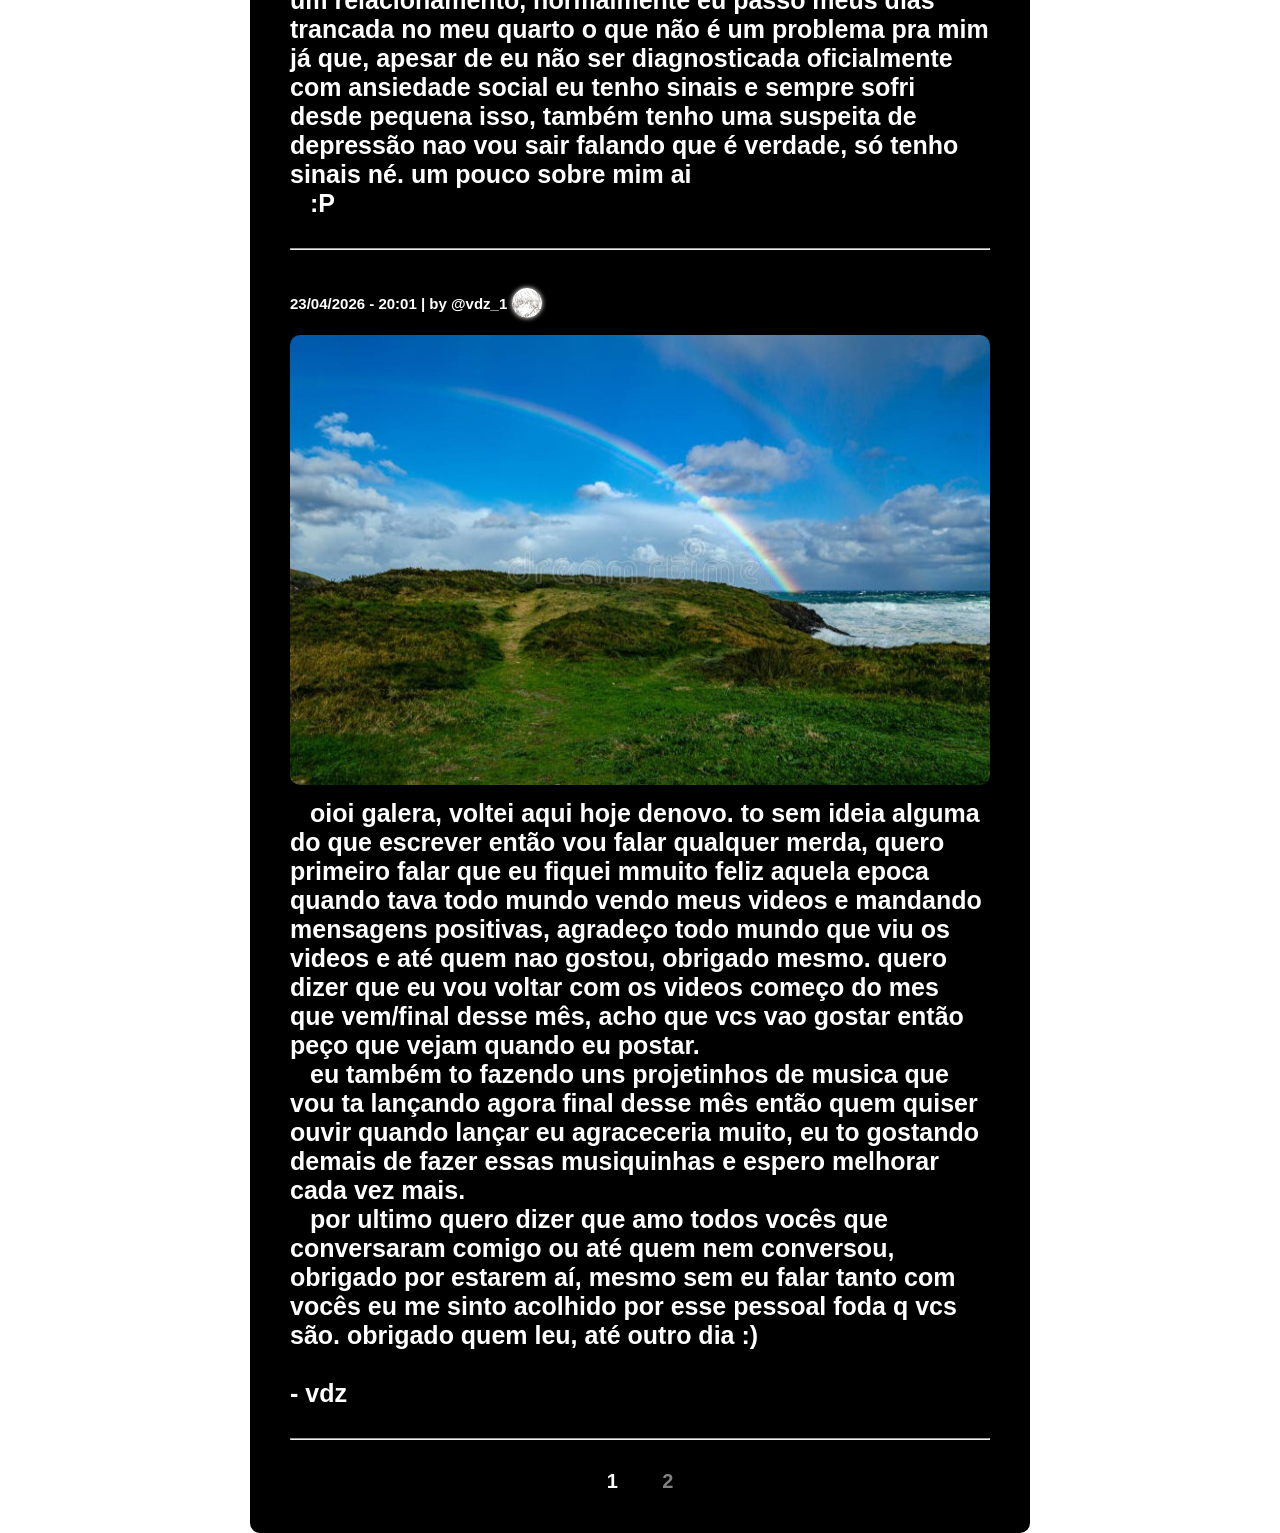
==== commit debe3c19: "post 16" ====
--- a/index.html
+++ b/index.html
@@ -15,6 +15,25 @@
         <p>NEM O SERVIDOR E NEM ESSE SITE SÃO OFICIAIS DO GEMAPLYS!!</p>
     </header>
     <main>
+        <!-- Post 16 -->
+        <div class="quem">
+            <span>
+                <h1>24/07/2026 - 15:03 | by @bebelzzz</h1>
+            </span>
+            <img src="imagens/pessoas/bell.png" alt="bell">
+        </div>
+
+        <img src="imagens/postagem/imagem0016.png" alt="coisa legal">
+            <p><strong>Vontade.</strong></p><br><br>
+
+            <p><strong>Desde criança, eu nunca tive muita vontade de nada se não tivesse algo para ficar obcecada. Eu sempre tive uma amizade que eu queria agradar, um objeto pra conquistar, uma pessoa pra chamar a atenção, mas nunca realmente fiz algo por mim mesma simplesmente porque EU queria.</strong></p><br>
+            <strong><p>Mesmo fazendo terapia, ocupando minha mente e conhecendo novas pessoas, eu sempre sinto que estou vazia quando não tenho algo ou alguém pra estar obcecada, como se minha mente não funcionasse se eu não tivesse um sol pra orbitar, minha vida só tem sentido quando eu não sou o centro dela. Muitos dizem que você precisa ser o protagonista da própria vida, mas eu sinto que sou um coadjuvante da minha história, nunca um personagem principal.</strong></p><br>
+            <strong><p>Infelizmente não é algo que consigo consertar, e não por falta de tentativa, fiz esforço pra mudar isso, me afastei de várias pessoas e foquei em mim por muito tempo, mas só o que aconteceu foi o aumento desse vazio que sempre existiu em mim.</strong></p><br>
+            <strong><p>Quis dividir isso com vocês porque talvez alguém sinta ou já tenha sentido algo parecido, e é bom sentir que não está sozinho quando se tem um problema complexo assim na própria cabeça. </strong></p><br>
+            <strong><p>Enfim, muito obrigada por lerem;)</strong></p>
+
+        <hr>
+        <!-- Fim Post 16 -->
         <!-- Post 15 -->
         <div class="quem">
             <span>
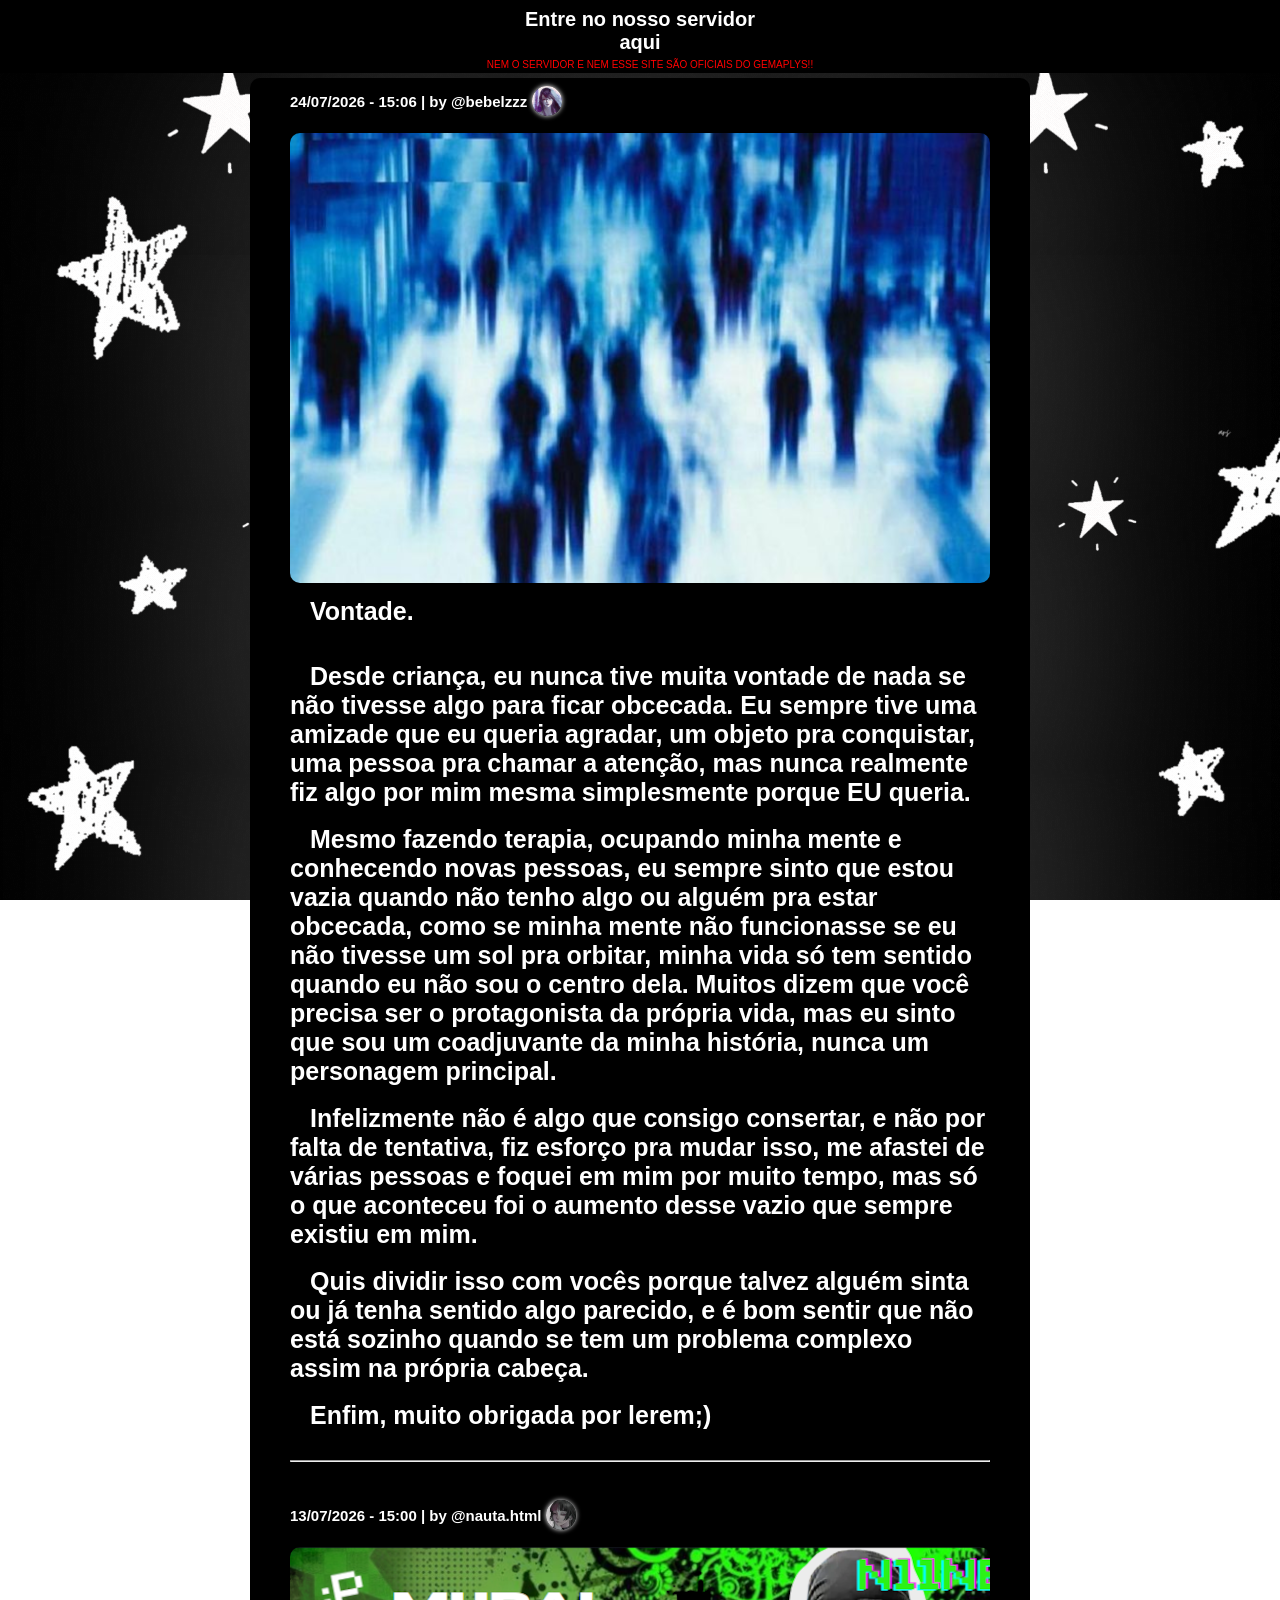
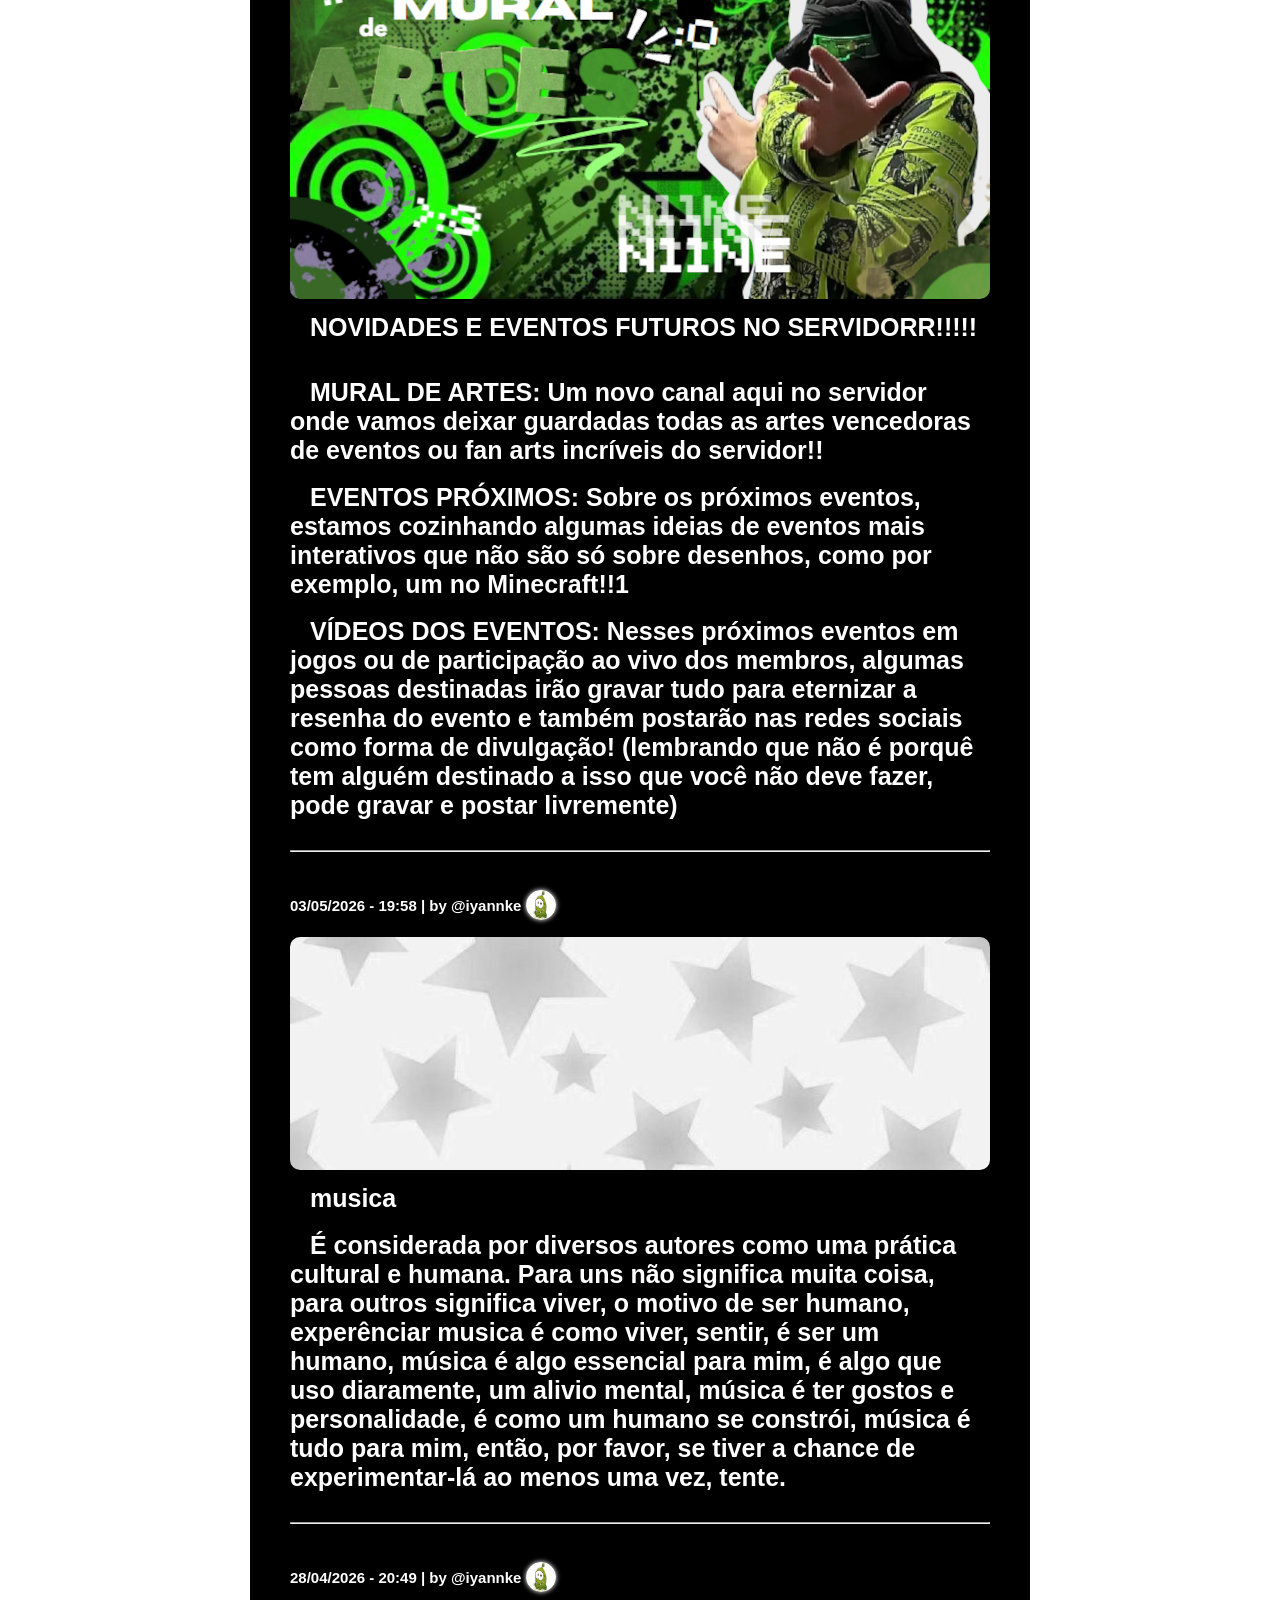
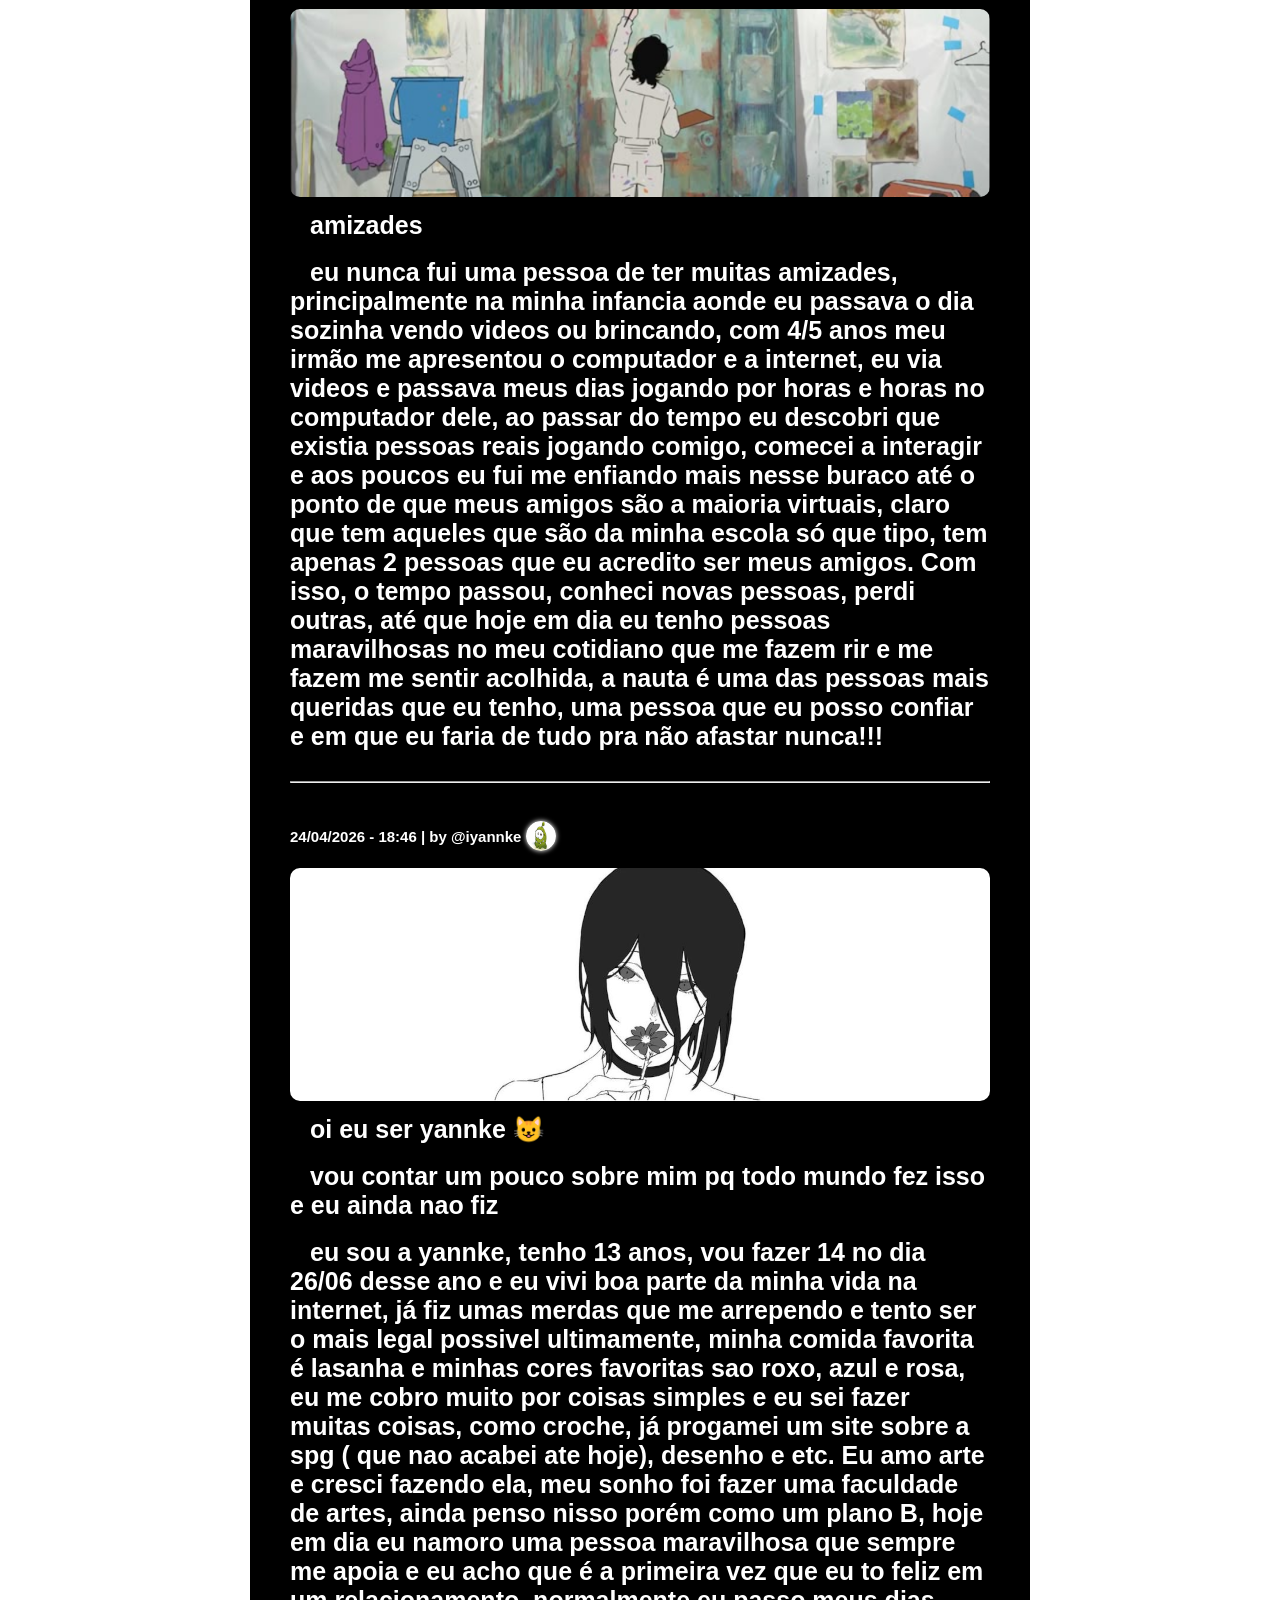
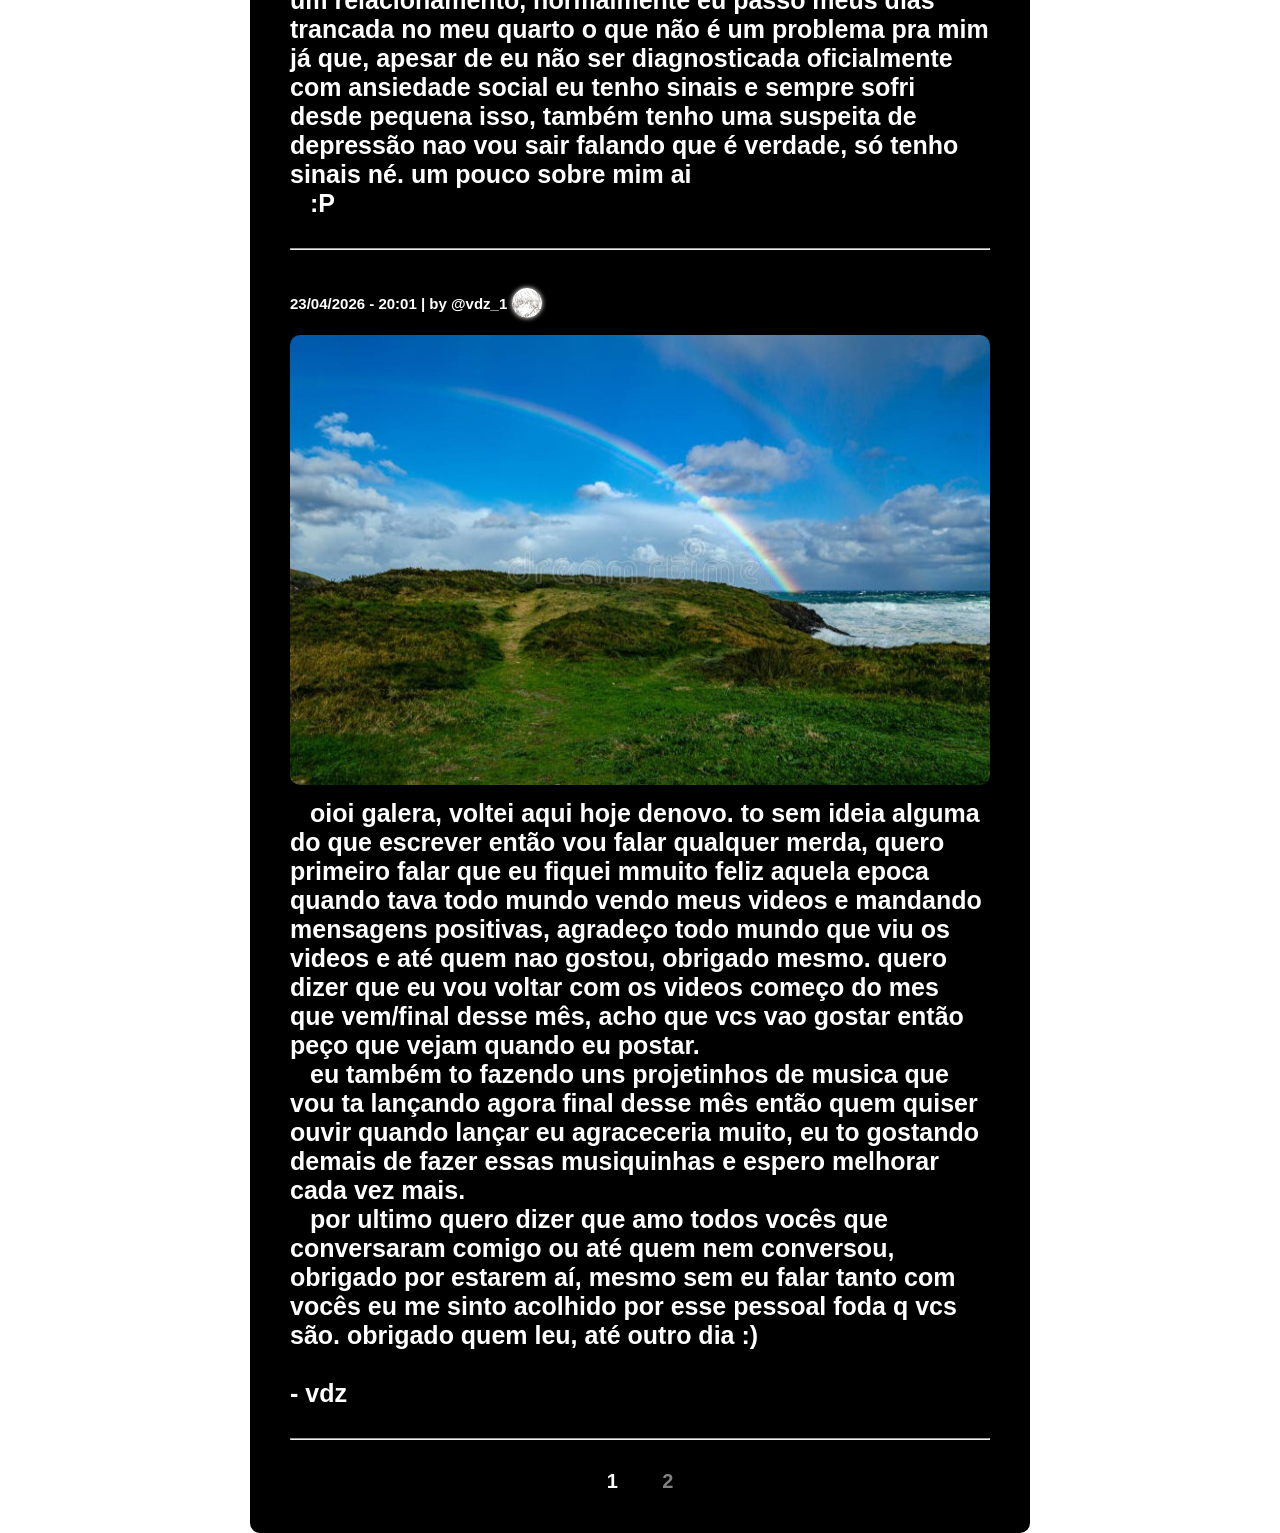
==== commit 52f6807b: "fix post 16" ====
--- a/index.html
+++ b/index.html
@@ -18,7 +18,7 @@
         <!-- Post 16 -->
         <div class="quem">
             <span>
-                <h1>24/07/2026 - 15:03 | by @bebelzzz</h1>
+                <h1>24/07/2026 - 15:06 | by @bebelzzz</h1>
             </span>
             <img src="imagens/pessoas/bell.png" alt="bell">
         </div>
